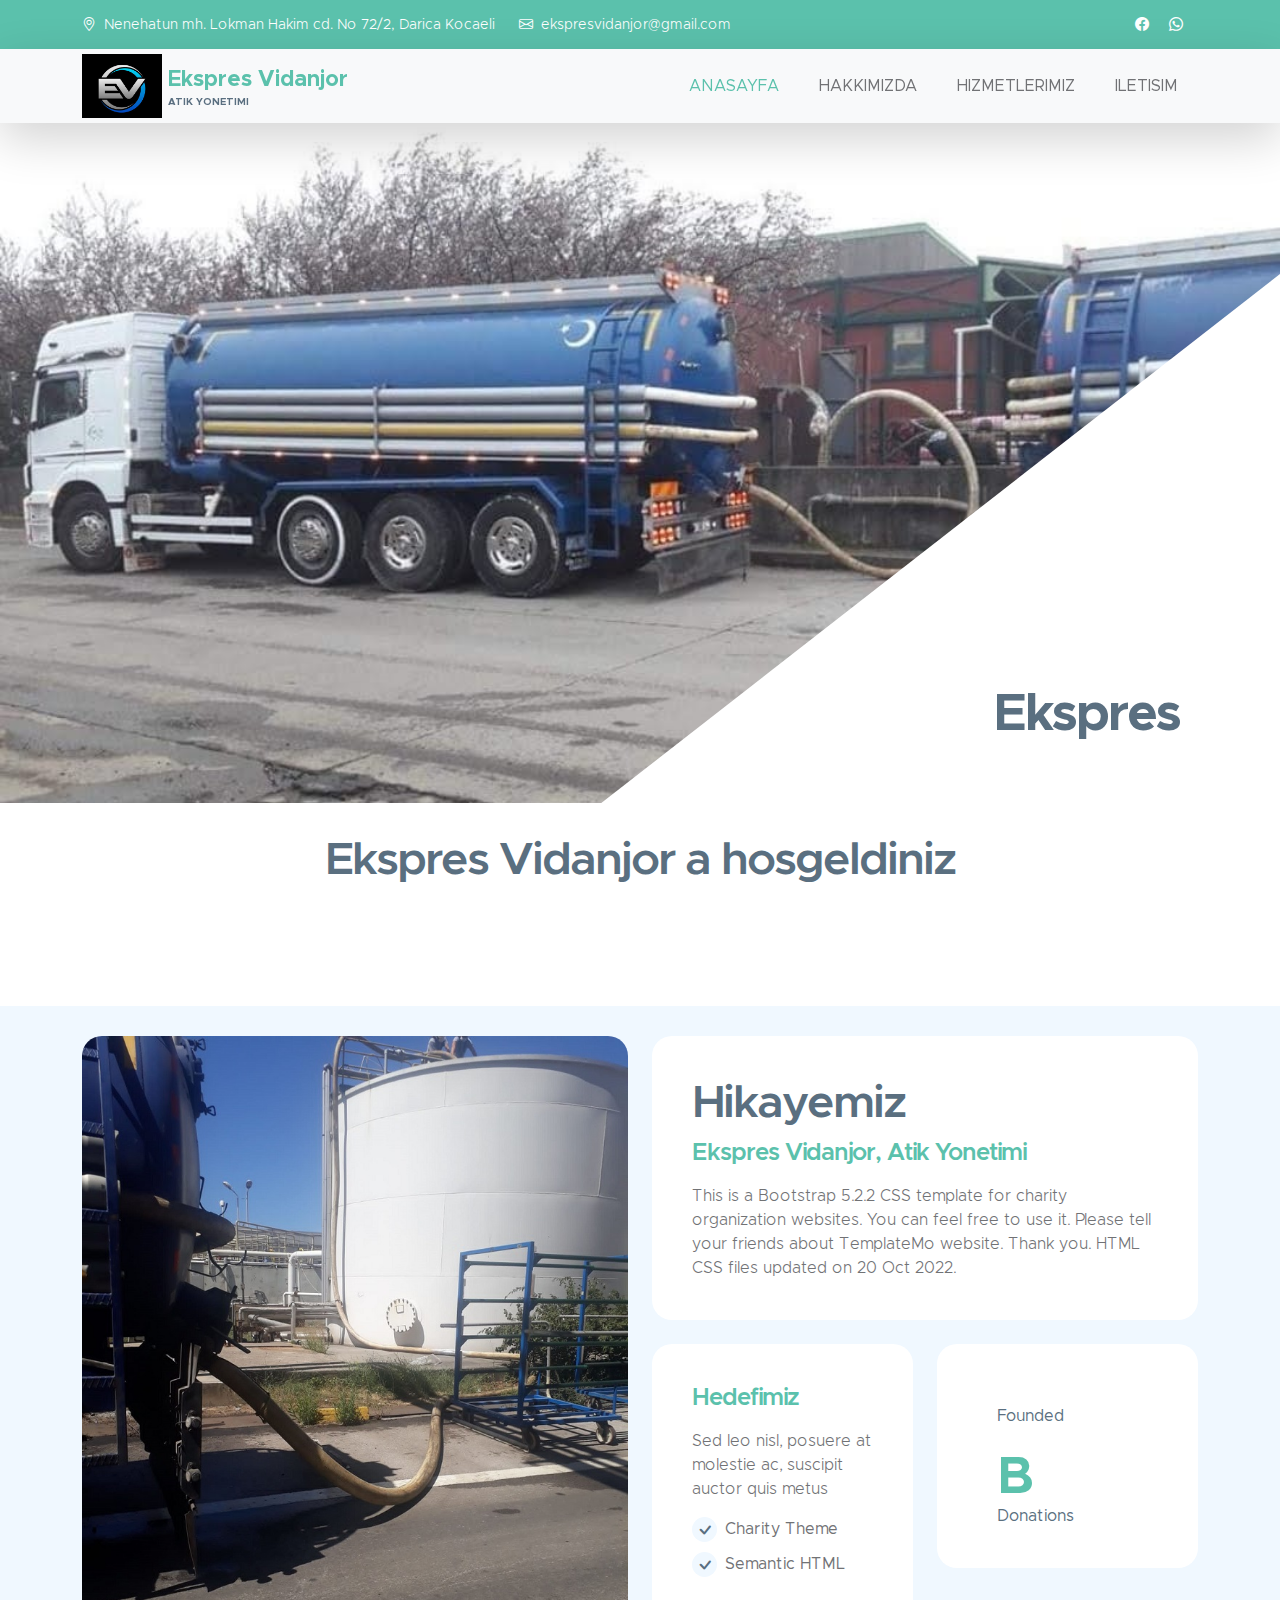
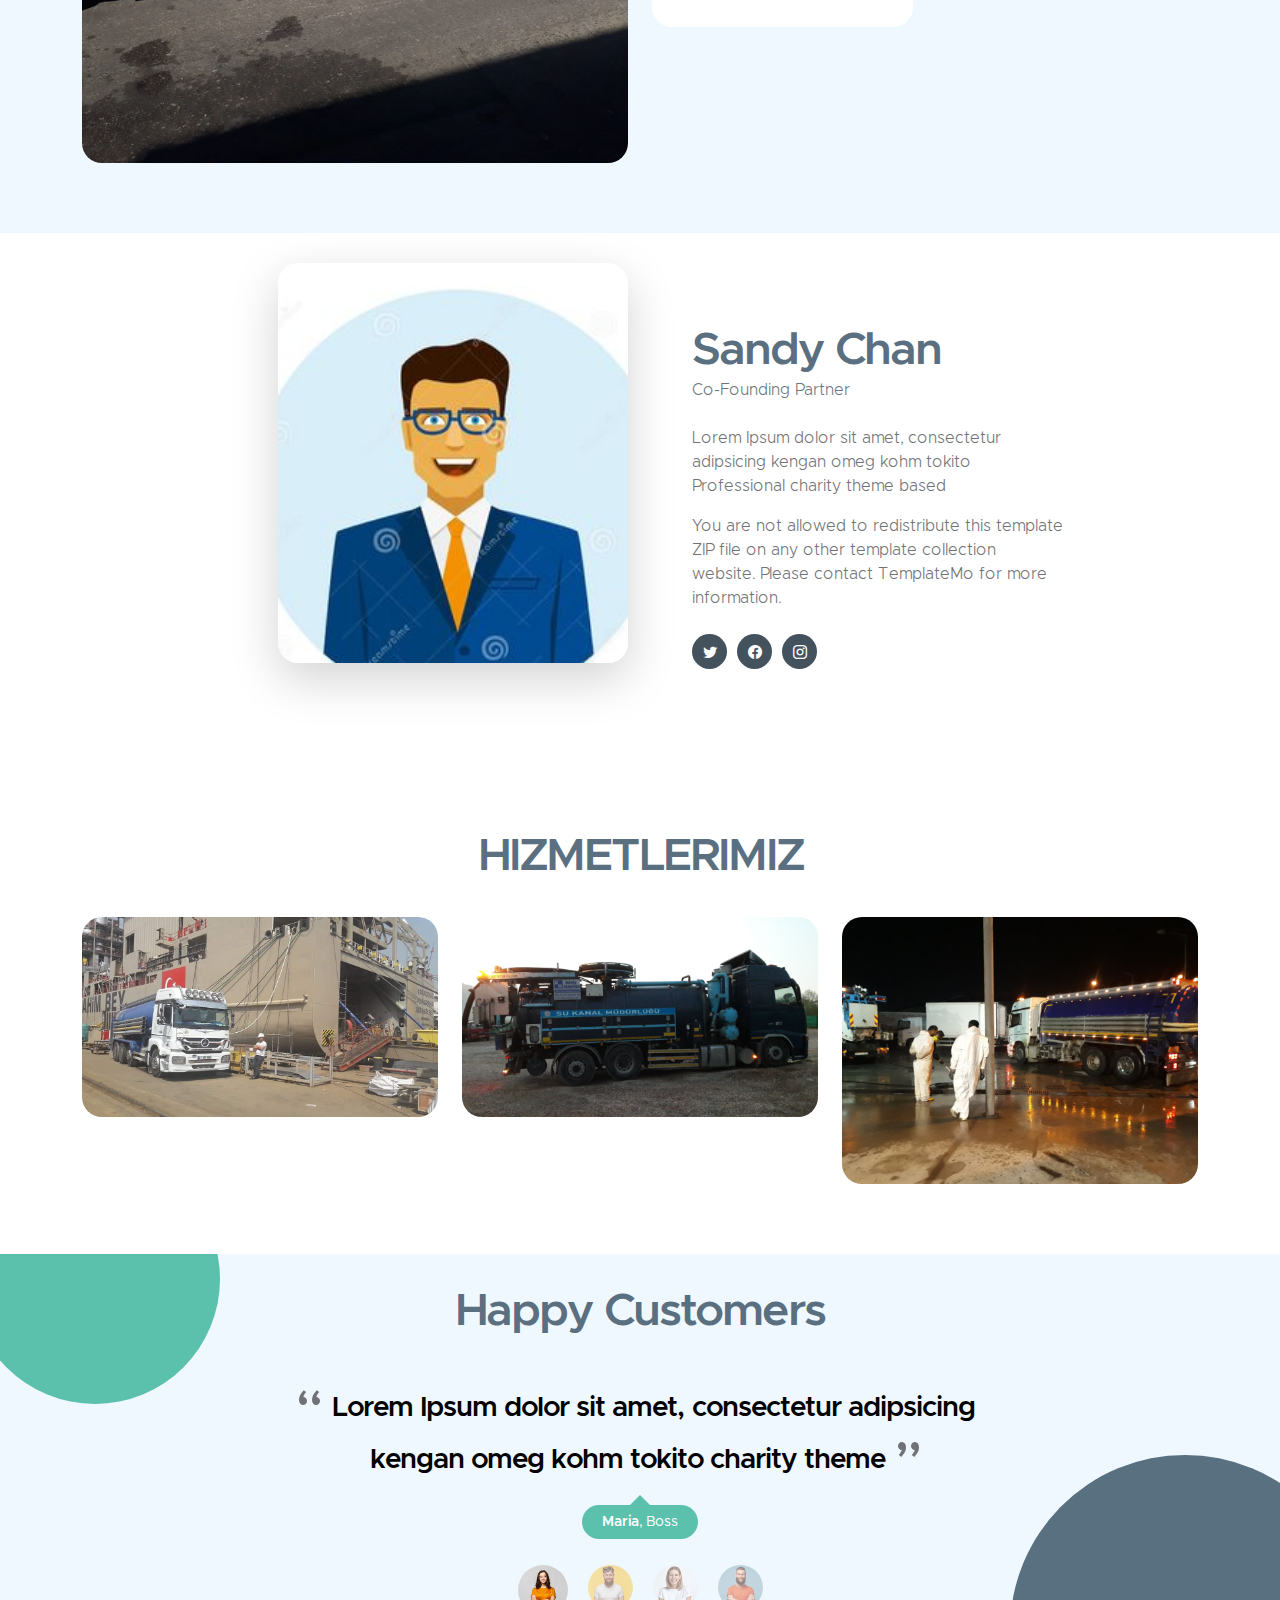
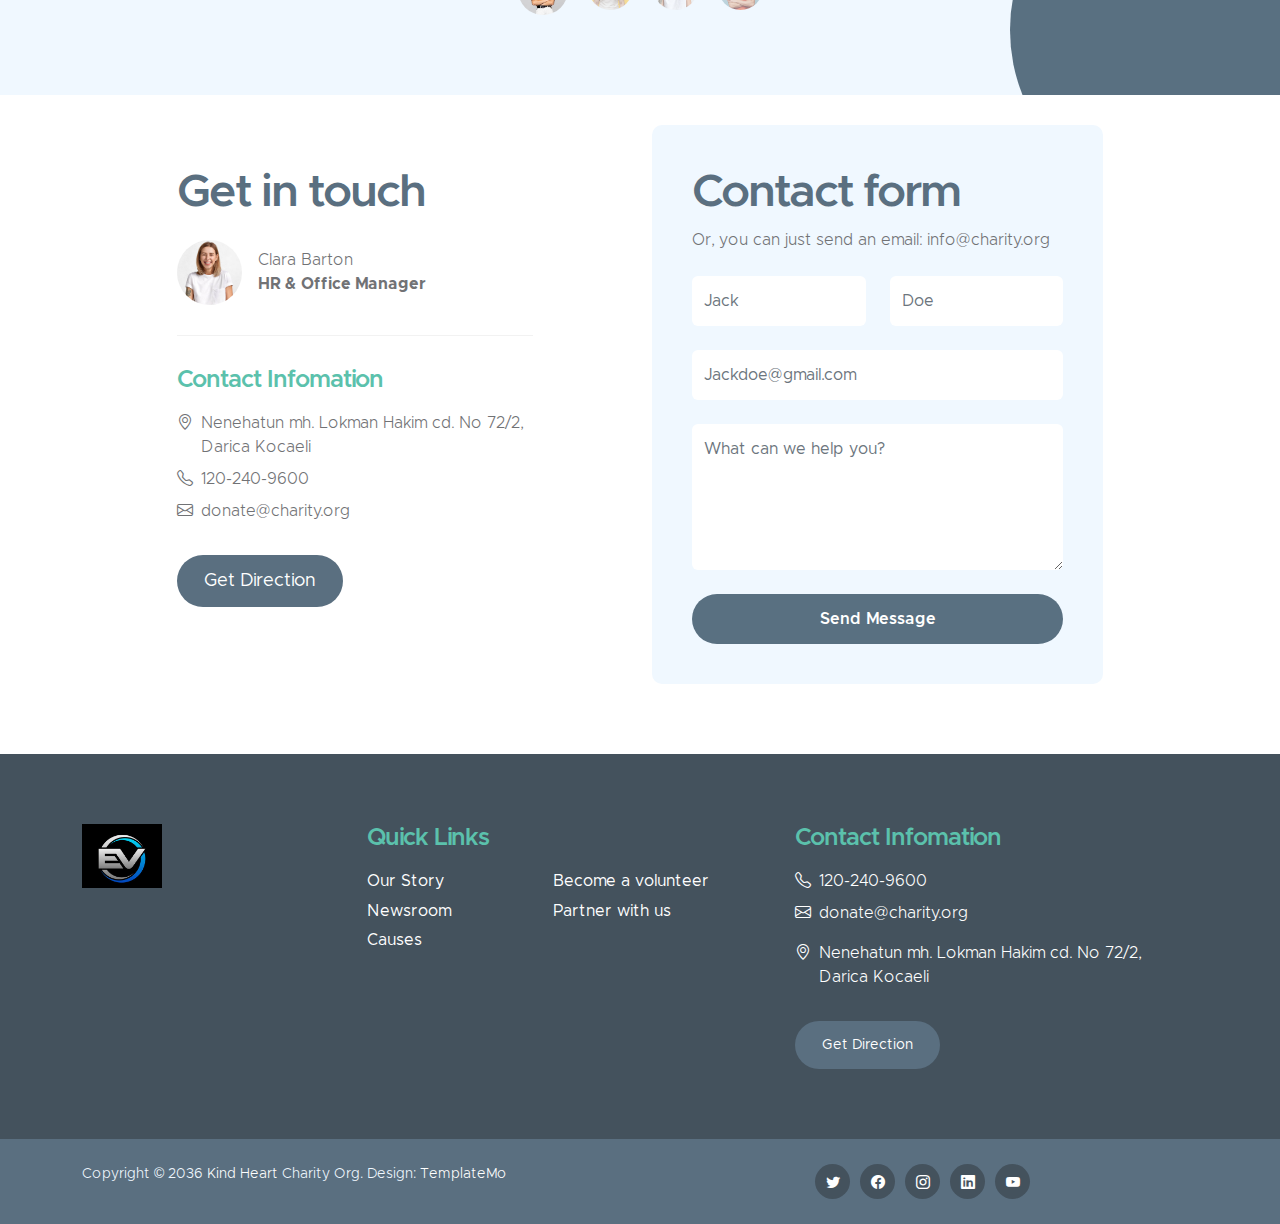
==== index.html @ 45c800d5 "Add files via upload" ====
<!doctype html>
<html lang="en">
    <head>
        <meta charset="utf-8">
        <meta name="viewport" content="width=device-width, initial-scale=1">

        <meta name="description" content="">
        <meta name="author" content="">

        <title>Ekspres Vidanjor</title>

        <!-- CSS FILES -->        
        <link href="css/bootstrap.min.css" rel="stylesheet">

        <link href="css/bootstrap-icons.css" rel="stylesheet">

        <link href="css/ekspresvidanjor.css" rel="stylesheet">

    </head>
    
    <body id="section_1">

        <header class="site-header">
            <div class="container">
                <div class="row">
                    
                    <div class="col-lg-8 col-12 d-flex flex-wrap">
                        <p class="d-flex me-4 mb-0">
                            <i class="bi-geo-alt me-2"></i>
                            Nenehatun mh. Lokman Hakim cd. No 72/2, Darica Kocaeli
                        </p>

                        <p class="d-flex mb-0">
                            <i class="bi-envelope me-2"></i>

                            <a href="mailto:ekspresvidanjor@gmail.com">
                                ekspresvidanjor@gmail.com
                            </a>
                        </p>
                    </div>

                    <div class="col-lg-3 col-12 ms-auto d-lg-block d-none">
                        <ul class="social-icon">
						
                            <li class="social-icon-item">
                                <a href="https://www.facebook.com/profile.php?id=100063836054075&mibextid=ZbWKwL" class="social-icon-link bi-facebook"></a>
                            </li>

                            <li class="social-icon-item">
                                <a href="https://api.whatsapp.com/send?phone=905426993041" class="social-icon-link bi-whatsapp"></a>
                            </li>
                        </ul>
                    </div>

                </div>
            </div>
        </header>

        <nav class="navbar navbar-expand-lg bg-light shadow-lg">
            <div class="container">
                <a class="navbar-brand" href="index.html">
                    <img src="images/logo.png" class="logo img-fluid" alt="Kind Heart Charity">
                    <span>
                       Ekspres Vidanjor
                        <small>Atik Yonetimi</small>
                    </span>
                </a>

                <button class="navbar-toggler" type="button" data-bs-toggle="collapse" data-bs-target="#navbarNav" aria-controls="navbarNav" aria-expanded="false" aria-label="Toggle navigation">
                    <span class="navbar-toggler-icon"></span>
                </button>

                <div class="collapse navbar-collapse" id="navbarNav">
                    <ul class="navbar-nav ms-auto">
                        <li class="nav-item">
                            <a class="nav-link click-scroll" href="#top">ANASAYFA</a>
                        </li>

                        <li class="nav-item">
                            <a class="nav-link click-scroll" href="#section_2">HAKKIMIZDA</a>
                        </li>

                        <li class="nav-item">
                            <a class="nav-link click-scroll" href="#section_3">HIZMETLERIMIZ</a>
                        </li>

                        <li class="nav-item">
                            <a class="nav-link click-scroll" href="#section_6">ILETISIM</a>
                        </li>

                    </ul>
                </div>
            </div>
        </nav>
		<!-- Load font awesome icons -->
			<link rel="stylesheet" href="https://cdnjs.cloudflare.com/ajax/libs/font-awesome/4.7.0/css/font-awesome.min.css">

			
	
        <main>
		<!-- The social media icon bar -->
		<div style='float:right; width: 50px;'>
			<div class="icon-bar">
			  <a href="https://www.facebook.com/profile.php?id=100063836054075&mibextid=ZbWKwL" class="facebook"><i class="fa fa-facebook"></i></a>
			  <a href="https://api.whatsapp.com/send?phone=905426993041" class="whatsapp"><i class="fa fa-whatsapp"></i></a>
			</div>
		</div>

            <section class="hero-section hero-section-full-height">
                <div class="container-fluid">
                    <div class="row">

                        <div class="col-lg-12 col-12 p-0">
                            <div id="hero-slide" class="carousel carousel-fade slide" data-bs-ride="carousel">
                                <div class="carousel-inner">
                                    <div class="carousel-item active">
                                        <img src="images/slide/volunteer-helping-with-donation-box.jpg" class="carousel-image img-fluid" alt="...">
                                        
                                        <div class="carousel-caption d-flex flex-column justify-content-end">
                                            <h1>Ekspres</h1>
                                        </div>
                                    </div>

                                    <div class="carousel-item">
                                        <img src="images/slide/volunteer-selecting-organizing-clothes-donations-charity.jpg" class="carousel-image img-fluid" alt="...">
                                        
                                        <div class="carousel-caption d-flex flex-column justify-content-end">
                                            <h1>Ekspres</h1>
                                        </div>
                                    </div>

                                    <div class="carousel-item">
                                        <img src="images/slide/medium-shot-people-collecting-donations.jpg" class="carousel-image img-fluid" alt="...">
                                        
                                        <div class="carousel-caption d-flex flex-column justify-content-end">
                                            <h1>Ekspres</h1>
                                            
                                            <p>Please tell your friends about our website</p>
                                        </div>
                                    </div>
                                </div>

                                <button class="carousel-control-prev" type="button" data-bs-target="#hero-slide" data-bs-slide="prev">
                                    <span class="carousel-control-prev-icon" aria-hidden="true"></span>
                                    <span class="visually-hidden">Previous</span>
                                </button>

                                <button class="carousel-control-next" type="button" data-bs-target="#hero-slide" data-bs-slide="next">
                                    <span class="carousel-control-next-icon" aria-hidden="true"></span>
                                    <span class="visually-hidden">Next</span>
                                </button>
                            </div>
                        </div>

                    </div>
                </div>
            </section>


            <section class="section-padding">
                <div class="container">
                    <div class="row">

                        <div class="col-lg-10 col-12 text-center mx-auto">
                            <h2 class="mb-5">Ekspres Vidanjor a hosgeldiniz</h2>
                        </div>

                    </div>
                </div>
            </section>

            <section class="section-padding section-bg" id="section_2">
                <div class="container">
                    <div class="row">

                        <div class="col-lg-6 col-12 mb-5 mb-lg-0">
                            <img src="images/tank.jpg" class="custom-text-box-image img-fluid" alt="">
                        </div>

                        <div class="col-lg-6 col-12">
                            <div class="custom-text-box">
                                <h2 class="mb-2">Hikayemiz</h2>

                                <h5 class="mb-3">Ekspres Vidanjor, Atik Yonetimi</h5>

                                <p class="mb-0">This is a Bootstrap 5.2.2 CSS template for charity organization websites. You can feel free to use it. Please tell your friends about TemplateMo website. Thank you. HTML CSS files updated on 20 Oct 2022.</p>
                            </div>
                            
                            <div class="row">
                                <div class="col-lg-6 col-md-6 col-12">
                                    <div class="custom-text-box mb-lg-0">
                                        <h5 class="mb-3">Hedefimiz</h5>

                                        <p>Sed leo nisl, posuere at molestie ac, suscipit auctor quis metus</p>

                                        <ul class="custom-list mt-2">
                                            <li class="custom-list-item d-flex">
                                                <i class="bi-check custom-text-box-icon me-2"></i>
                                                Charity Theme
                                            </li>

                                            <li class="custom-list-item d-flex">
                                                <i class="bi-check custom-text-box-icon me-2"></i>
                                                Semantic HTML
                                            </li>
                                        </ul>
                                    </div>
                                </div>

                                <div class="col-lg-6 col-md-6 col-12">
                                    <div class="custom-text-box d-flex flex-wrap d-lg-block mb-lg-0">
                                        <div class="counter-thumb"> 
                                            <div class="d-flex">
                                                <span class="counter-number" data-from="1" data-to="2009" data-speed="1000"></span>
                                                <span class="counter-number-text"></span>
                                            </div>

                                            <span class="counter-text">Founded</span>
                                        </div> 

                                        <div class="counter-thumb mt-4"> 
                                            <div class="d-flex">
                                                <span class="counter-number" data-from="1" data-to="120" data-speed="1000"></span>
                                                <span class="counter-number-text">B</span>
                                            </div>

                                            <span class="counter-text">Donations</span>
                                        </div> 
                                    </div>
                                </div>
                            </div>
                        </div>

                    </div>
                </div>
            </section>


            <section class="about-section section-padding">
                <div class="container">
                    <div class="row">

                        <div class="col-lg-6 col-md-5 col-12">
                            <img src="images/portrait-volunteer-who-organized-donations-charity.jpg" class="about-image ms-lg-auto bg-light shadow-lg img-fluid" alt="">
                        </div>

                        <div class="col-lg-5 col-md-7 col-12">
                            <div class="custom-text-block">
                                <h2 class="mb-0">Sandy Chan</h2>

                                <p class="text-muted mb-lg-4 mb-md-4">Co-Founding Partner</p>

                                <p>Lorem Ipsum dolor sit amet, consectetur adipsicing kengan omeg kohm tokito Professional charity theme based</p>

                                <p>You are not allowed to redistribute this template ZIP file on any other template collection website. Please contact TemplateMo for more information.</p>

                                <ul class="social-icon mt-4">
                                    <li class="social-icon-item">
                                        <a href="#" class="social-icon-link bi-twitter"></a>
                                    </li>

                                    <li class="social-icon-item">
                                        <a href="#" class="social-icon-link bi-facebook"></a>
                                    </li>

                                    <li class="social-icon-item">
                                        <a href="#" class="social-icon-link bi-instagram"></a>
                                    </li>
                                </ul>
                            </div>
                        </div>

                    </div>
                </div>
            </section>

            <section class="section-padding" id="section_3">
                <div class="container">
                    <div class="row">

                        <div class="col-lg-12 col-12 text-center mb-4">
                            <h2>HIZMETLERIMIZ</h2>
                        </div>

                        <div class="col-lg-4 col-md-6 col-12 mb-4 mb-lg-0">
                            <div class="custom-block-wrap">
                                <img src="images/causes/group-african-kids-paying-attention-class.jpg" class="custom-block-image img-fluid" alt="">
                            </div>
                        </div>

                        <div class="col-lg-4 col-md-6 col-12 mb-4 mb-lg-0">
                            <div class="custom-block-wrap">
                                <img src="images/causes/poor-child-landfill-looks-forward-with-hope.jpg" class="custom-block-image img-fluid" alt="">

                            </div>
                        </div>

                        <div class="col-lg-4 col-md-6 col-12">
                            <div class="custom-block-wrap">
                                <img src="images/causes/african-woman-pouring-water-recipient-outdoors.jpg" class="custom-block-image img-fluid" alt="">

                            </div>
                        </div>

                    </div>
                </div>
            </section>

            <section class="testimonial-section section-padding section-bg">
                <div class="container">
                    <div class="row">

                        <div class="col-lg-8 col-12 mx-auto">
                            <h2 class="mb-lg-3">Happy Customers</h2>
                            
                                <div id="testimonial-carousel" class="carousel carousel-fade slide" data-bs-ride="carousel">

                                    <div class="carousel-inner">
                                        <div class="carousel-item active">
                                           <div class="carousel-caption">
                                                <h4 class="carousel-title">Lorem Ipsum dolor sit amet, consectetur adipsicing kengan omeg kohm tokito charity theme</h4>

                                                <small class="carousel-name"><span class="carousel-name-title">Maria</span>, Boss</small>
                                           </div>
                                        </div>

                                        <div class="carousel-item">
                                            <div class="carousel-caption">
                                                <h4 class="carousel-title">Sed leo nisl, posuere at molestie ac, suscipit auctor mauris quis metus tempor orci</h4>

                                                <small class="carousel-name"><span class="carousel-name-title">Thomas</span>, Partner</small>
                                            </div>
                                        </div>

                                        <div class="carousel-item">
                                            <div class="carousel-caption">
                                                <h4 class="carousel-title">Lorem Ipsum dolor sit amet, consectetur adipsicing kengan omeg kohm tokito charity theme</h4>

                                                <small class="carousel-name"><span class="carousel-name-title">Jane</span>, Advisor</small>
                                            </div>
                                        </div>

                                        <div class="carousel-item">
                                            <div class="carousel-caption">
                                                <h4 class="carousel-title">Sed leo nisl, posuere at molestie ac, suscipit auctor mauris quis metus tempor orci</h4>

                                                <small class="carousel-name"><span class="carousel-name-title">Bob</span>, Entreprenuer</small>
                                           </div>
                                        </div>

                                          <ol class="carousel-indicators">
                                               <li data-bs-target="#testimonial-carousel" data-bs-slide-to="0" class="active">
                                                    <img src="images/avatar/portrait-beautiful-young-woman-standing-grey-wall.jpg" class="img-fluid rounded-circle avatar-image" alt="avatar">
                                               </li>

                                               <li data-bs-target="#testimonial-carousel" data-bs-slide-to="1" class="">
                                                    <img src="images/avatar/portrait-young-redhead-bearded-male.jpg" class="img-fluid rounded-circle avatar-image" alt="avatar">
                                               </li>

                                               <li data-bs-target="#testimonial-carousel" data-bs-slide-to="2" class="">
                                                    <img src="images/avatar/pretty-blonde-woman-wearing-white-t-shirt.jpg" class="img-fluid rounded-circle avatar-image" alt="avatar">
                                               </li>

                                               <li data-bs-target="#testimonial-carousel" data-bs-slide-to="3" class="">
                                                    <img src="images/avatar/studio-portrait-emotional-happy-funny.jpg" class="img-fluid rounded-circle avatar-image" alt="avatar">
                                               </li>
                                          </ol>

                                 </div>
                            </div>
                        </div>

                    </div>
                </div>
            </section>


            <section class="contact-section section-padding" id="section_6">
                <div class="container">
                    <div class="row">

                        <div class="col-lg-4 col-12 ms-auto mb-5 mb-lg-0">
                            <div class="contact-info-wrap">
                                <h2>Get in touch</h2>

                                <div class="contact-image-wrap d-flex flex-wrap">
                                    <img src="images/avatar/pretty-blonde-woman-wearing-white-t-shirt.jpg" class="img-fluid avatar-image" alt="">

                                    <div class="d-flex flex-column justify-content-center ms-3">
                                        <p class="mb-0">Clara Barton</p>
                                        <p class="mb-0"><strong>HR & Office Manager</strong></p>
                                    </div>
                                </div>

                                <div class="contact-info">
                                    <h5 class="mb-3">Contact Infomation</h5>

                                    <p class="d-flex mb-2">
                                        <i class="bi-geo-alt me-2"></i>
                                        Nenehatun mh. Lokman Hakim cd. No 72/2, Darica Kocaeli
                                    </p>

                                    <p class="d-flex mb-2">
                                        <i class="bi-telephone me-2"></i>

                                        <a href="tel: 120-240-9600">
                                            120-240-9600
                                        </a>
                                    </p>

                                    <p class="d-flex">
                                        <i class="bi-envelope me-2"></i>

                                        <a href="mailto:info@yourgmail.com">
                                            donate@charity.org
                                        </a>
                                    </p>

                                    <a href="#" class="custom-btn btn mt-3">Get Direction</a>
                                </div>
                            </div>
                        </div>

                        <div class="col-lg-5 col-12 mx-auto">
                            <form class="custom-form contact-form" action="#" method="post" role="form">
                                <h2>Contact form</h2>

                                <p class="mb-4">Or, you can just send an email:
                                    <a href="#">info@charity.org</a>
                                </p>
                                <div class="row">
                                    <div class="col-lg-6 col-md-6 col-12">
                                        <input type="text" name="first-name" id="first-name" class="form-control" placeholder="Jack" required>
                                    </div>

                                    <div class="col-lg-6 col-md-6 col-12">
                                        <input type="text" name="last-name" id="last-name" class="form-control" placeholder="Doe" required>
                                    </div>
                                </div>

                                <input type="email" name="email" id="email" pattern="[^ @]*@[^ @]*" class="form-control" placeholder="Jackdoe@gmail.com" required>

                                <textarea name="message" rows="5" class="form-control" id="message" placeholder="What can we help you?"></textarea>

                                <button type="submit" class="form-control">Send Message</button>
                            </form>
                        </div>

                    </div>
                </div>
            </section>
        </main>

        <footer class="site-footer">
            <div class="container">
                <div class="row">
                    <div class="col-lg-3 col-12 mb-4">
                        <img src="images/logo.png" class="logo img-fluid" alt="">
                    </div>

                    <div class="col-lg-4 col-md-6 col-12 mb-4">
                        <h5 class="site-footer-title mb-3">Quick Links</h5>

                        <ul class="footer-menu">
                            <li class="footer-menu-item"><a href="#" class="footer-menu-link">Our Story</a></li>

                            <li class="footer-menu-item"><a href="#" class="footer-menu-link">Newsroom</a></li>

                            <li class="footer-menu-item"><a href="#" class="footer-menu-link">Causes</a></li>

                            <li class="footer-menu-item"><a href="#" class="footer-menu-link">Become a volunteer</a></li>

                            <li class="footer-menu-item"><a href="#" class="footer-menu-link">Partner with us</a></li>
                        </ul>
                    </div>

                    <div class="col-lg-4 col-md-6 col-12 mx-auto">
                        <h5 class="site-footer-title mb-3">Contact Infomation</h5>

                        <p class="text-white d-flex mb-2">
                            <i class="bi-telephone me-2"></i>

                            <a href="tel: 120-240-9600" class="site-footer-link">
                                120-240-9600
                            </a>
                        </p>

                        <p class="text-white d-flex">
                            <i class="bi-envelope me-2"></i>

                            <a href="mailto:info@yourgmail.com" class="site-footer-link">
                                donate@charity.org
                            </a>
                        </p>

                        <p class="text-white d-flex mt-3">
                            <i class="bi-geo-alt me-2"></i>
                            Nenehatun mh. Lokman Hakim cd. No 72/2, Darica Kocaeli
                        </p>

                        <a href="#" class="custom-btn btn mt-3">Get Direction</a>
                    </div>
                </div>
            </div>

            <div class="site-footer-bottom">
                <div class="container">
                    <div class="row">

                        <div class="col-lg-6 col-md-7 col-12">
                            <p class="copyright-text mb-0">Copyright © 2036 <a href="#">Kind Heart</a> Charity Org.
                        	Design: <a href="https://templatemo.com" target="_blank">TemplateMo</a></p>
                        </div>
                        
                        <div class="col-lg-6 col-md-5 col-12 d-flex justify-content-center align-items-center mx-auto">
                            <ul class="social-icon">
                                <li class="social-icon-item">
                                    <a href="#" class="social-icon-link bi-twitter"></a>
                                </li>

                                <li class="social-icon-item">
                                    <a href="#" class="social-icon-link bi-facebook"></a>
                                </li>

                                <li class="social-icon-item">
                                    <a href="#" class="social-icon-link bi-instagram"></a>
                                </li>

                                <li class="social-icon-item">
                                    <a href="#" class="social-icon-link bi-linkedin"></a>
                                </li>

                                <li class="social-icon-item">
                                    <a href="https://youtube.com/templatemo" class="social-icon-link bi-youtube"></a>
                                </li>
                            </ul>
                        </div>
                        
                    </div>
                </div>
            </div>
        </footer>

        <!-- JAVASCRIPT FILES -->
        <script src="js/jquery.min.js"></script>
        <script src="js/bootstrap.min.js"></script>
        <script src="js/jquery.sticky.js"></script>
        <script src="js/click-scroll.js"></script>
        <script src="js/counter.js"></script>
        <script src="js/custom.js"></script>

    </body>
</html>
---- css/ekspresvidanjor.css ----
@font-face {
    font-family: 'Metropolis';
    src: url('../fonts/Metropolis/Metropolis-Regular.woff2') format('woff2'),
        url('../fonts/Metropolis/Metropolis-Regular.woff') format('woff');
    font-weight: normal;
    font-style: normal;
    font-display: swap;
}

@font-face {
    font-family: 'Metropolis';
    src: url('../fonts/Metropolis/Metropolis-Light.woff2') format('woff2'),
        url('../fonts/Metropolis/Metropolis-Light.woff') format('woff');
    font-weight: 300;
    font-style: normal;
    font-display: swap;
}

@font-face {
    font-family: 'Metropolis';
    src: url('../fonts/Metropolis/Metropolis-SemiBold.woff2') format('woff2'),
        url('../fonts/Metropolis/Metropolis-SemiBold.woff') format('woff');
    font-weight: 600;
    font-style: normal;
    font-display: swap;
}

@font-face {
    font-family: 'Metropolis';
    src: url('../fonts/Metropolis/Metropolis-Bold.woff2') format('woff2'),
        url('../fonts/Metropolis/Metropolis-Bold.woff') format('woff');
    font-weight: bold;
    font-style: normal;
    font-display: swap;
}

/*---------------------------------------
  CUSTOM PROPERTIES ( VARIABLES )             
-----------------------------------------*/
:root {
  --white-color:                  #ffffff;
  --primary-color:                #5bc1ac;
  --secondary-color:              #5a6f80;
  --section-bg-color:             #f0f8ff;
  --site-footer-bg-color:         #44525d;
  --custom-btn-bg-color:          #597081;
  --custom-btn-bg-hover-color:    #5bc1ac;
  --dark-color:                   #000000;
  --p-color:                      #717275;
  --border-color:                 #e9eaeb;

  --body-font-family:             'Metropolis', sans-serif;

  --h1-font-size:                 52px;
  --h2-font-size:                 46px;
  --h3-font-size:                 32px;
  --h4-font-size:                 28px;
  --h5-font-size:                 24px;
  --h6-font-size:                 22px;
  --p-font-size:                  16px;
  --btn-font-size:                18px;
  --copyright-font-size:          14px;

  --border-radius-large:          100px;
  --border-radius-medium:         20px;
  --border-radius-small:          10px;

  --font-weight-light:            300;
  --font-weight-normal:           400;
  --font-weight-semibold:         600;
  --font-weight-bold:             700;
}

body {
  background-color: var(--white-color);
  font-family: var(--body-font-family); 
}


/*---------------------------------------
  TYPOGRAPHY               
-----------------------------------------*/

h2,
h3,
h4,
h5,
h6 {
  color: var(--dark-color);
}

h1,
h2,
h3,
h4,
h5,
h6 {
  font-weight: var(--font-weight-semibold);
  letter-spacing: -1px;
}

h1 {
  font-size: var(--h1-font-size);
  font-weight: var(--font-weight-bold);
  letter-spacing: -2px;
}

h2 {
  color: var(--secondary-color);
  font-size: var(--h2-font-size);
  letter-spacing: -2px;
}

h3 {
  font-size: var(--h3-font-size);
}

h4 {
  font-size: var(--h4-font-size);
}

h5 {
  color: var(--primary-color);
  font-size: var(--h5-font-size);
}

h6 {
  font-size: var(--h6-font-size);
}

p {
  color: var(--p-color);
  font-size: var(--p-font-size);
  font-weight: var(--font-weight-light);
}

ul li {
  color: var(--p-color);
  font-size: var(--p-font-size);
  font-weight: var(--font-weight-normal);
}

a, 
button {
  touch-action: manipulation;
  transition: all 0.3s;
}

a {
  color: var(--p-color);
  text-decoration: none;
}

a:hover {
  color: var(--primary-color);
}

b,
strong {
  font-weight: var(--font-weight-bold);
}


/*---------------------------------------
  SECTION               
-----------------------------------------*/
.section-padding {
  padding-top: 30px;
  padding-bottom: 70px;
}

.section-bg {
  background-color: var(--section-bg-color);
}

.section-overlay {
  background: rgba(0, 0, 0, 0.35);
  position: absolute;
  top: 0;
  left: 0;
  pointer-events: none;
  width: 100%;
  height: 100%;
}

.section-overlay + .container {
  position: relative;
}


/*---------------------------------------
  CUSTOM BLOCK               
-----------------------------------------*/
.custom-block-wrap {
  background: var(--white-color);
  border-radius: var(--border-radius-medium);
  position: relative;
  overflow: hidden;
  transition: all 0.5s;
}

.custom-block-wrap:hover {
  box-shadow: 0 1rem 3rem rgba(0,0,0,.175);
}

.custom-block-body {
  padding: 30px;
}

.custom-block-image {
  display: block;
  width: 100%;
  height: 100%;
  object-fit: cover;
}

.custom-block .custom-btn {
  border-radius: 0;
  display: block;
}


/*---------------------------------------
  PROGRESS BAR               
-----------------------------------------*/
.progress {
  background: var(--border-color);
  height: 5px;
}

.progress-bar {
  background: var(--secondary-color);
}


/*---------------------------------------
  CUSTOM ICON COLOR               
-----------------------------------------*/
.custom-icon {
  color: var(--secondary-color);
}


/*---------------------------------------
  CUSTOM LIST               
-----------------------------------------*/
.custom-list {
  margin-bottom: 0;
  padding-left: 0;
}

.custom-list-item {
  list-style: none;
  margin-top: 10px;
  margin-bottom: 10px;
}


/*---------------------------------------
  CUSTOM TEXT BOX               
-----------------------------------------*/
.custom-text-box {
  background: var(--white-color);
  border-radius: var(--border-radius-medium);
  margin-bottom: 24px;
  padding: 40px;
}

.custom-text-box-image {
  border-radius: var(--border-radius-medium);
  width: 100%;
  height: 100%;
  object-fit: cover;
}

.custom-text-box-icon {
  background: var(--section-bg-color);
  border-radius: var(--border-radius-large);
  color: var(--secondary-color);
  font-size: var(--h6-font-size);
  text-align: center;
  display: inline-block;
  vertical-align: middle;
  width: 25px;
  height: 25px;
  line-height: 30px;
}

/*---------------------------------------
  AVATAR IMAGE - TESTIMONIAL, AUTHOR               
-----------------------------------------*/
.avatar-image {
  border-radius: var(--border-radius-large);
  width: 65px;
  height: 65px;
  object-fit: cover;
}


/*---------------------------------------
  CUSTOM BUTTON               
-----------------------------------------*/
.custom-btn {
  background: var(--secondary-color);
  border: 2px solid transparent;
  border-radius: var(--border-radius-large);
  color: var(--white-color);
  font-size: var(--btn-font-size);
  font-weight: var(--font-weight-normal);
  line-height: normal;
  padding: 15px 25px;
}

.navbar-expand-lg .navbar-nav .nav-link.custom-btn {
  color: var(--custom-btn-bg-color);
  margin-top: 8px;
  padding: 12px 25px;
}

.custom-btn:hover {
  background: var(--primary-color);
  color: var(--white-color);
}

.custom-border-btn {
  background: transparent;
  border: 2px solid var(--custom-btn-bg-color);
  color: var(--primary-color);
}

.navbar-expand-lg .navbar-nav .nav-link.custom-btn:hover,
.custom-border-btn:hover {
  background: var(--custom-btn-bg-hover-color);
  border-color: transparent;
  color: var(--white-color);
}


/*---------------------------------------
  NAVIGATION              
-----------------------------------------*/
.navbar {
  background: var(--white-color);
  z-index: 9;
  padding-top: 0;
  padding-bottom: 0;
}

.navbar-brand {
  color: var(--primary-color);
  font-size: var(--h6-font-size);
  font-weight: var(--font-weight-bold);
}

.navbar-brand span {
  display: inline-block;
  vertical-align: middle;
}

.navbar-brand small {
  color: var(--secondary-color);
  display: block;
  font-size: 10px;
  line-height: normal;
  text-transform: uppercase;
}

.logo {
  width: 80px;
  height: auto;
}

.navbar-expand-lg .navbar-nav .nav-link {
  margin-right: 0;
  margin-left: 0;
  padding: 20px;
}

.navbar-nav .nav-link {
  display: inline-block;
  color: var(--p-color);
  font-size: var(--p-font-size);
  font-weight: var(--font-weight-medium);
  position: relative;
  padding-top: 15px;
  padding-bottom: 15px;
}

.navbar-nav .nav-link.active, 
.navbar-nav .nav-link:hover {
  background: transparent;
  color: var(--primary-color);
}

.dropdown-menu {
  background: var(--white-color);
  box-shadow: 0 1rem 3rem rgba(0,0,0,.175);
  border: 0;
  max-width: 50px;
  padding: 0;
  margin-top: 20px;
}

.dropdown-item {
  display: inline-block;
  color: var(--p-bg-color);
  font-size: var(--menu-font-size);
  font-weight: var(--font-weight-medium);
  position: relative;
  padding-top: 10px;
  padding-bottom: 10px;
}

.dropdown-menu li:last-child .dropdown-item {
  padding-top: 0;
}

.dropdown-item.active, 
.dropdown-item:active,
.dropdown-item:focus, 
.dropdown-item:hover {
  background: transparent;
  color: var(--primary-color);
}

.dropdown-toggle::after {
  content: "\f282";
  display: inline-block;
  font-family: bootstrap-icons !important;
  font-size: var(--copyright-font-size);
  font-style: normal;
  font-weight: normal !important;
  font-variant: normal;
  text-transform: none;
  line-height: 1;
  vertical-align: -.125em;
  -webkit-font-smoothing: antialiased;
  -moz-osx-font-smoothing: grayscale;
  position: relative;
  left: 2px;
  border: 0;
}

@media screen and (min-width: 992px) {
  .dropdown:hover .dropdown-menu {
    display: block;
    margin-top: 0;
  }
}

.navbar-toggler {
  border: 0;
  padding: 0;
  cursor: pointer;
  margin: 0;
  width: 30px;
  height: 35px;
  outline: none;
}

.navbar-toggler:focus {
  outline: none;
  box-shadow: none;
}

.navbar-toggler[aria-expanded="true"] .navbar-toggler-icon {
  background: transparent;
}

.navbar-toggler[aria-expanded="true"] .navbar-toggler-icon:before,
.navbar-toggler[aria-expanded="true"] .navbar-toggler-icon:after {
  transition: top 300ms 50ms ease, -webkit-transform 300ms 350ms ease;
  transition: top 300ms 50ms ease, transform 300ms 350ms ease;
  transition: top 300ms 50ms ease, transform 300ms 350ms ease, -webkit-transform 300ms 350ms ease;
  top: 0;
}

.navbar-toggler[aria-expanded="true"] .navbar-toggler-icon:before {
  transform: rotate(45deg);
}

.navbar-toggler[aria-expanded="true"] .navbar-toggler-icon:after {
  transform: rotate(-45deg);
}

.navbar-toggler .navbar-toggler-icon {
  background: var(--dark-color);
  transition: background 10ms 300ms ease;
  display: block;
  width: 30px;
  height: 2px;
  position: relative;
}

.navbar-toggler .navbar-toggler-icon:before,
.navbar-toggler .navbar-toggler-icon:after {
  transition: top 300ms 350ms ease, -webkit-transform 300ms 50ms ease;
  transition: top 300ms 350ms ease, transform 300ms 50ms ease;
  transition: top 300ms 350ms ease, transform 300ms 50ms ease, -webkit-transform 300ms 50ms ease;
  position: absolute;
  right: 0;
  left: 0;
  background: var(--dark-color);
  width: 30px;
  height: 2px;
  content: '';
}

.navbar-toggler .navbar-toggler-icon::before {
  top: -8px;
}

.navbar-toggler .navbar-toggler-icon::after {
  top: 8px;
}


/*---------------------------------------
  SITE HEADER              
-----------------------------------------*/
.site-header {
  background: var(--primary-color);
  padding-top: 15px;
  padding-bottom: 10px;
}

.site-header p,
.site-header p a,
.site-header .social-icon-link {
  color: var(--white-color);
  font-size: var(--copyright-font-size);
}

.site-header .social-icon {
  text-align: right;
}

.site-header .social-icon-link {
  background: transparent;
  width: inherit;
  height: inherit;
  line-height: inherit;
  margin-right: 15px;
}


/*---------------------------------------
  HERO & HERO SLIDE         
-----------------------------------------*/
.hero-section-full-height {
  height: 680px;
  min-height: 680px;
  position: relative;
}

.carousel:hover .carousel-control-next-icon, 
.carousel:hover .carousel-control-prev-icon {
  opacity: 1;
}

#hero-slide .carousel-item {
  height: 680px;
  min-height: 680px;
}

#hero-slide .carousel-caption {
  background: var(--white-color);
  clip-path: polygon(100% 100%, 100% 150px, 0 100%);
  color: var(--secondary-color);
  top: 1px;
  bottom: -1px;
  right: 0;
  left: auto;
  text-align: right;
  min-width: 680px;
  min-height: 680px;
  padding: 100px 100px 50px 100px;
}

.carousel-image {
  display: block;
  width: 100%;
  min-height: 680px;
}

#hero-slide .carousel-indicators-wrap {
  position: absolute;
  bottom: 0;
  right: 0;
  left: 0;
}

#hero-slide .carousel-indicators {
  margin-right: 0;
  margin-left: 22px;
  justify-content: inherit;
}

.carousel-control-next, 
.carousel-control-prev {
  opacity: 1;
}

.carousel-control-next-icon, 
.carousel-control-prev-icon {
  background-color: var(--secondary-color);
  border-radius: var(--border-radius-large);
  background-size: 60% 60%;
  width: 80px;
  height: 80px;
  opacity: 0;
  transition: all 0.5s;
}

.carousel-control-next-icon:hover, 
.carousel-control-prev-icon:hover {
  background-color: var(--primary-color);
}


/*---------------------------------------
  FEATURE BLOCK              
-----------------------------------------*/
.featured-block {
  text-align: center;
  transition: all 0.5s ease;
  min-height: 256px;
  padding: 15px;
}

.featured-block:hover {
  background: var(--white-color);
  border-radius: var(--border-radius-medium);
  box-shadow: 0 1rem 3rem rgba(0,0,0,.175);
}

.featured-block:hover .featured-block-image {
  transform: scale(0.75);
}

.featured-block-image {
  display: block;
  margin: auto;
  transition: all 0.5s;
}

.featured-block:hover .featured-block-text {
  margin-top: 0;
}

.featured-block-text {
  color: var(--primary-color);
  font-size: var(--h5-font-size);
  margin-top: 20px;
  transition: all 0.5s;
}


/*---------------------------------------
  ABOUT              
-----------------------------------------*/
.about-section {
  background-repeat: no-repeat;
  background-position: center;
  background-size: cover;
}

.about-image {
  border-radius: var(--border-radius-medium);
  display: block;
  width: 350px;
  height: 400px;
  object-fit: cover;
}

.custom-text-block {
  padding: 60px 40px;
}


/*---------------------------------------
  COUNTER NUMBERS              
-----------------------------------------*/
.counter-thumb {
  margin: 20px;
  margin-bottom: 0;
}

.counter-number,
.counter-text {
  color: var(--secondary-color);
  display: block;
}

.counter-number,
.counter-number-text {
  color: var(--primary-color);
  font-size: var(--h1-font-size);
  font-weight: var(--font-weight-bold);
  line-height: normal;
}


/*---------------------------------------
  VOLUNTEER              
-----------------------------------------*/
.volunteer-section {
  background: var(--secondary-color);
  position: relative;
  overflow: hidden;
}

.volunteer-section::after {
  content: "";
  background: var(--primary-color);
  border-radius: 50%;
  position: absolute;
  bottom: -110px;
  right: -80px;
  width: 350px;
  height: 350px;
}

.volunteer-form {
  background: var(--white-color);
  border-radius: var(--border-radius-medium);
  padding: 50px;
}

.volunteer-image {
  border-radius: 100%;
  display: block;
  margin: auto;
  width: 300px;
  height: 300px;
  object-fit: cover;
}

.volunteer-section .custom-block-body {
  max-width: 440px;
  margin: 0 auto;
}

.volunteer-section .custom-block-body p {
  line-height: 1.7;
}


/*---------------------------------------
  DONATE              
-----------------------------------------*/
.donate-section {
  background-image: url('../images/different-people-doing-volunteer-work.jpg');
  background-repeat: no-repeat;
  background-position: center;
  background-size: cover;
  position: relative;
  padding-top: 150px;
  padding-bottom: 150px;
}

.donate-form {
  background: var(--white-color);
  border-radius: var(--border-radius-medium);
  position: relative;
  overflow: hidden;
  padding: 50px;
}


/*---------------------------------------
  NEWS         
-----------------------------------------*/
.news-detail-header-section {
  background-image: url('../images/news/close-up-volunteer-oganizing-stuff-donation.jpg');
  background-repeat: no-repeat;
  background-position: center;
  background-size: cover;
  position: relative;
  padding-top: 150px;
  padding-bottom: 150px;
}

.news-block-top {
  border-radius: var(--border-radius-medium);
  position: relative;
  overflow: hidden;
}

.news-block-two-col-image-wrap {
  border-radius: var(--border-radius-small);
  position: relative;
  overflow: hidden;
  width: 150px;
  margin-right: 20px;
}

.news-category-block {
  background: var(--secondary-color);
  position: absolute;
  bottom: 0;
  right: 0;
  left: 0;
  padding: 10px 20px;
}

.news-category-block .category-block-link {
  color: var(--white-color);
  margin-right: 10px;
}

.news-block-info {
  padding-top: 10px;
  padding-bottom: 10px;
}

.news-block-title-link {
  color: var(--dark-color);
}

.news-detail-image {
  display: block;
  border-radius: var(--border-radius-medium);
}

blockquote {
  background: var(--section-bg-color);
  border-radius: var(--border-radius-small);
  font-size: var(--h5-font-size);
  font-weight: var(--font-weight-semibold);
  color: var(--site-footer-bg-color);
  margin-top: 30px;
  margin-bottom: 30px;
  padding: 90px 50px 50px 50px;
  text-align: center;
}

blockquote::before {
  content: "“";
  color: var(--custom-btn-bg-color);
  font-size: 100px;
  line-height: 1rem;
  display: block;
}

.author-comment-link {
  font-size: var(--copyright-font-size);
  font-weight: var(--font-weight-semibold);
}

.search-form {
  margin-top: 20px;
}

.category-block,
.subscribe-form {
  margin-top: 40px;
  margin-bottom: 40px;
}

.category-block-link {
  font-size: var(--copyright-font-size);
  margin-top: 5px;
  margin-bottom: 5px;
}

.category-block-link:hover {
  color: var(--primary-color);
}

.badge {
  background: var(--secondary-color);
  border-radius: var(--border-radius-medium);
  font-weight: var(--font-weight-normal);
  line-height: normal;
  padding-bottom: 2px;
}

.tags-block-link {
  border: 1px solid var(--border-color);
  border-radius: var(--border-radius-medium);
  display: inline-block;
  font-size: var(--copyright-font-size);
  line-height: normal;
  margin-right: 10px;
  margin-top: 5px;
  margin-bottom: 5px;
  padding: 8px 15px;
}

.tags-block-link:hover {
  border-color: var(--dark-color);
  color: var(--dark-color);
}

.cta-section {
  position: relative;
  overflow: hidden;
}

.cta-section::before {
  content: "";
  background-color: var(--primary-color);
  border-radius: 50%;
  position: absolute;
  top: -100px;
  left: -30px;
  margin: auto;
  width: 200px;
  height: 200px;
}

.cta-section::after {
  content: "";
  border: 20px solid var(--custom-btn-bg-color);
  border-radius: 50%;
  position: absolute;
  bottom: -100px;
  right: 0;
  left: 0;
  margin: auto;
  width: 150px;
  height: 150px;
}


/*---------------------------------------
  TESTIMONIAL CAROUSEL              
-----------------------------------------*/
.testimonial-section {
  position: relative;
  overflow: hidden;
  text-align: center;
}

.testimonial-section::before {
  content: "";
  background-color: var(--primary-color);
  border-radius: 50%;
  position: absolute;
  top: -100px;
  left: -30px;
  margin: auto;
  width: 250px;
  height: 250px;
}

.testimonial-section::after {
  content: "";
  background: var(--custom-btn-bg-color);
  border-radius: 50%;
  position: absolute;
  bottom: -110px;
  right: -80px;
  width: 350px;
  height: 350px;
}

#testimonial-carousel .carousel-caption {
  position: relative;
  right: 0;
  bottom: 0;
  left: 0;
}

#testimonial-carousel .carousel-title {
  background: var(--section-bg-color);
  line-height: normal;
  margin-bottom: 30px;
}

#testimonial-carousel .carousel-title::before {
  content: open-quote;
  color: var(--p-color);
  font-size: var(--h1-font-size);
  position: relative;
  top: 10px;
  right: 10px;
}

#testimonial-carousel .carousel-title::after {
  content: close-quote;
  color: var(--p-color);
  font-size: var(--h1-font-size);
  position: relative;
  top: 10px;
  left: 10px;
}

#testimonial-carousel .carousel-title {
  quotes: "“" "”" "‘" "’";
}

#testimonial-carousel .carousel-name {
  background: var(--primary-color);
  border-radius: var(--border-radius-medium);
  position: relative;
  overflow: hidden;
  padding: 10px 20px;
}

#testimonial-carousel .carousel-name::before {
  content: "";
  position: absolute;
  top: -10px;
  right: 0;
  left: 0;
  width: 0;
  height: 0;
  margin: auto;
  border-left: 10px solid transparent;
  border-right: 10px solid transparent;
  border-bottom: 10px solid var(--primary-color);
}

.carousel-name-title {
  font-weight: var(--font-weight-semibold);
}

#testimonial-carousel .carousel-indicators {
  position: relative;
  top: 150px;
  bottom: auto;
  margin-top: 50px;
  margin-bottom: 150px;
}

#testimonial-carousel .carousel-indicators li {
  text-indent: inherit;
  background: transparent;
  margin: 0 10px; 
}

#testimonial-carousel .carousel-indicators li,
#testimonial-carousel .carousel-indicators li::before {
  width: 45px;
  height: 45px; 
}

#testimonial-carousel .carousel-indicators .avatar-image {
  width: 45px;
  height: 45px; 
}

#testimonial-carousel .carousel-indicators .active,
#testimonial-carousel .carousel-indicators .active .avatar-image {
  background: transparent;
  width: 50px; 
  height: 50px;
}


/*---------------------------------------
  CONTACT               
-----------------------------------------*/
.contact-section {
  background: var(--white-color);
}

.contact-form {
  background: var(--section-bg-color);
  border-radius: var(--border-radius-small);
  padding: 40px;
}

.contact-info-wrap {
  padding-top: 40px;
}

.contact-image-wrap {
  border-bottom: 1px solid rgba(0, 0, 0, 0.05);
  margin-top: 20px;
  margin-bottom: 30px;
  padding-bottom: 30px;
  width: 100%;
}


/*---------------------------------------
  CUSTOM FORM               
-----------------------------------------*/
.custom-form .form-control,
.input-group-file {
  background-color: var(--section-bg-color);
  box-shadow: none;
  border: 0;
  color: var(--p-color);
  margin-bottom: 24px;
  padding-top: 13px;
  padding-bottom: 13px;
  outline: none;
}

.custom-form .form-control:hover,
.custom-form .form-control:focus {
  border-color: var(--secondary-color);
}

.custom-form label {
  margin-bottom: 10px;
}

.custom-form .form-check-group {
  margin-bottom: 20px;
}

.donate-form .form-check-group-donation-frequency {
  padding-right: 0;
}

.form-check-group-donation-frequency + .form-check-group-donation-frequency {
  padding-right: 12px;
  padding-left: 0;
}

.form-check-group-donation-frequency .form-check-label {
  font-weight: var(--font-weight-semibold);
}

#DonationFrequencyOne {
  border-top-right-radius: 0;
  border-bottom-right-radius: 0;
}

#DonationFrequencyMonthly {
  border-top-left-radius: 0;
  border-bottom-left-radius: 0;
}

.custom-form .form-check-radio {
  position: relative;
  height: 100%;
  padding-left: 0;
}

.custom-form .input-group-text {
  background: var(--secondary-color);
  border: 0;
  color: var(--white-color);
}

.custom-form .form-check-radio .form-check-label {
  position: absolute;
  top: 50%;
  left: 50%;
  transform: translate(-50%, -50%);
  text-align: center;
}

.form-check-radio .form-check-input[type=radio] {
  background-color: var(--section-bg-color);
  border-radius: .25rem;
  border: 0;
  box-shadow: none;
  outline: none;
  width: 100%;
  margin-top: 0;
  margin-left: 0;
  padding: 25px 50px;
  transition: all 0.5s;
}

.form-check-radio .form-check-input:checked[type=radio] {
  background-image: none;
}

.form-check-radio .form-check-input:checked[type=radio] + .form-check-label,
.form-check-radio .form-check-input:hover + .form-check-label,
.form-check-radio .form-check-input:checked + .form-check-label {
  color: var(--white-color);
}

.form-check-radio .form-check-input:hover,
.form-check-radio .form-check-input:checked {
  background-color: var(--secondary-color);
  border-color: var(--white-color);
}

.input-group-file {
  border-radius: .25rem;
  padding: 13px .75rem;
}

.input-group-file input[type=file] {
  width: 0.1px;
  height: 0.1px;
  opacity: 0;
  overflow: hidden;
  position: absolute;
  z-index: -1;
  padding: 0;
}

.input-group-file .input-group-text {
  background: transparent;
  color: inherit;
  margin-bottom: 0;
  padding: 0;
}

.custom-form button[type="submit"] {
  background: var(--custom-btn-bg-color);
  border: none;
  border-radius: var(--border-radius-large);
  color: var(--white-color);
  font-size: var(--p-font-size);
  font-weight: var(--font-weight-semibold);
  transition: all 0.3s;
  margin-bottom: 0;
}

.custom-form button[type="submit"]:hover,
.custom-form button[type="submit"]:focus {
  background: var(--custom-btn-bg-hover-color);
  border-color: transparent;
}


/*---------------------------------------
  CONTACT SEARCH & DONATE & SUBCRIBE FORM              
-----------------------------------------*/
.contact-form .form-control {
  background: var(--white-color);
}

.search-form {
  position: relative;
}

.search-form .form-control {
  padding-right: 50px;
}

.search-form button[type="submit"] {
  background: transparent;
  position: absolute;
  top: 0;
  right: 0;
  color: var(--p-color);
  width: 50px;
  padding: 12px;
}

.search-form button[type="submit"]:hover {
  background: transparent;
  color: var(--dark-color);
}

.subscribe-form {
  background: var(--section-bg-color);
  border-radius: var(--border-radius-small);
  padding: 30px;
}

.subscribe-form .form-control {
  background: var(--white-color);
}

.donate-form .form-control {
  margin-bottom: 0;
}


/*---------------------------------------
  SITE FOOTER              
-----------------------------------------*/
.site-footer {
  background-color: var(--site-footer-bg-color);
  padding-top: 70px;
}

.site-footer-bottom {
  background-color: var(--secondary-color);
  position: relative;
  z-index: 2;
  margin-top: 70px;
  padding-top: 25px;
  padding-bottom: 25px;
}

.site-footer-bottom a {
	color: var(--white-color);
}

.site-footer-bottom a:hover {
	color: #FF6;
}

.site-footer-link {
  color: var(--white-color);
}

.copyright-text {
  color: var(--section-bg-color);
  font-size: var(--copyright-font-size);
  margin-right: 30px;
}

.site-footer .custom-btn {
  font-size: var(--copyright-font-size);
}

.site-footer .custom-btn:hover {
  background: var(--primary-color);
}


/*---------------------------------------
  FOOTER MENU               
-----------------------------------------*/
.footer-menu {
  column-count: 2;
  margin: 0;
  padding: 0;
}

.footer-menu-item {
  list-style: none;
  display: block;
}

.footer-menu-link {
  font-size: var(--p-font-size);
  color: var(--white-color);
  display: inline-block;
  vertical-align: middle;
  margin-right: 10px;
  margin-bottom: 5px;
}
/*---------------------------------------
  SOCIAL ICON  2             
-----------------------------------------*/

/* Fixed/sticky icon bar (vertically aligned 50% from the top of the screen) */
.icon-bar {
  position: fixed;
  top: 50%;
  -webkit-transform: translateY(-50%);
  -ms-transform: translateY(-50%);
  transform: translateY(-50%);
}

/* Style the icon bar links */
.icon-bar a {
  display: block;
  text-align: center;
  padding: 16px;
  transition: all 0.3s ease;
  color: white;
  font-size: 20px;
}

/* Style the social media icons with color, if you want */
.icon-bar a:hover {
  background-color: #000;
}

.facebook {
  background: #3B5998;
  color: white;
}

.whatsapp {
  background: #25D366;
  color: white;
}

/*---------------------------------------
  SOCIAL ICON               
-----------------------------------------*/
.social-icon {
  margin: 0;
  padding: 0;
}

.social-icon-item {
  list-style: none;
  display: inline-block;
  vertical-align: top;
}

.social-icon-link {
  background: var(--site-footer-bg-color);
  border-radius: var(--border-radius-large);
  color: var(--white-color);
  font-size: var(--copyright-font-size);
  display: block;
  margin-right: 5px;
  text-align: center;
  width: 35px;
  height: 35px;
  line-height: 38px;
}

.social-icon-link:hover {
  background: var(--primary-color);
  color: var(--white-color);
}


/*---------------------------------------
  RESPONSIVE STYLES               
-----------------------------------------*/
@media screen and (min-width: 1600px) {
  .featured-block {
    min-height: inherit;
  }

  .volunteer-section::after {
    width: 450px;
    height: 450px;
  }
  
  .volunteer-image {
    width: 350px;
    height: 350px;
  }
}

@media screen and (max-width: 1170px) {
  #hero-slide .carousel-image {
    height: 100%;
    object-fit: cover;
  }
}

@media screen and (max-width: 991px) {
  h1 {
    font-size: 42px;
  }

  h2 {
    font-size: 36px;
  }

  h3 {
    font-size: 32px;
  }

  h4 {
    font-size: 28px;
  }

  h5 {
    font-size: 20px;
  }

  h6 {
    font-size: 18px;
  }

  .section-padding {
    padding-top: 50px;
    padding-bottom: 50px;
  }

  .hero-form {
    padding-bottom: 40px;
  }

  .donate-form {
    padding: 35px;
  }

  .navbar {
    padding-top: 6px;
    padding-bottom: 6px;
  }

  .navbar-expand-lg .navbar-nav {
    padding-bottom: 30px;
  }

  .navbar-expand-lg .navbar-nav .nav-link {
    padding: 8px 20px;
  }
  
  .dropdown:hover .dropdown-menu {
    display: block;
    position: relative;
    margin-top: 5px;
    margin-bottom: 20px;
    left: 20px;
  }

  .site-header .social-icon {
    text-align: left;
    margin-top: 5px;
  }

  .hero-section-full-height {
    height: inherit;
  }

  .carousel:hover .carousel-control-next-icon, 
  .carousel:hover .carousel-control-prev-icon {
    opacity: 1;
  }

  #hero-slide .carousel-item {
    height: inherit;
  }

  .carousel-control-prev {
    left: 12px;
  }

  .carousel-control-next {
    right: 12px;
  }

  .carousel-control-next-icon, 
  .carousel-control-prev-icon {
    opacity: 1;
    width: 60px;
    height: 60px;
  }

  .news-detail-header-section {
    padding-top: 100px;
    padding-bottom: 100px;
  }

  .cta-section::before {
    width: 150px;
    height: 150px;
  }

  .cta-section::after {
    bottom: -60px;
    width: 100px;
    height: 100px;
  }

  .cta-section .row {
    padding-top: 50px;
    padding-bottom: 50px;
  }

  .volunteer-section::after {
    width: 300px;
    height: 300px;
  }

  .testimonial-section::before {
    width: 150px;
    height: 150px;
  }

  .testimonial-section::after {
    width: 200px;
    height: 200px;
  }

  #testimonial-carousel .carousel-caption {
    padding-top: 0;
  }

  blockquote {
    padding: 70px 30px 30px 30px;
  }

  .about-image {
    width: inherit;
    height: 450px;
  }

  .volunteer-image {
    width: 250px;
    height: 250px;
    margin: 0;
  }

  .custom-text-block {
    padding: 20px 0 0 0;
  }

  .custom-text-box,
  .volunteer-form {
    padding: 30px;
  }

  .counter-number, 
  .counter-number-text {
    font-size: var(--h2-font-size);
  }

  .contact-info-wrap {
    padding-top: 0;
  }

  .site-footer {
    padding-top: 50px;
  }

  .copyright-text-wrap {
    justify-content: center;
  }

  .site-footer-bottom {
    text-align: center;
    margin-top: 50px;
  }

  .site-footer-bottom .footer-menu {
    margin-top: 10px;
    margin-bottom: 10px;
  }
}

@media screen and (max-width: 580px) {
  .hero-section-full-height,
  #hero-slide .carousel-item,
  .carousel-image {
    min-height: 520px;
  }

  #hero-slide .carousel-caption {
    clip-path: polygon(100% 100%, 100% 100px, 0 100%);
    padding-right: 50px;
    min-width: inherit;
    min-height: inherit;
  }
}

@media screen and (max-width: 480px) {
  h1 {
    font-size: 40px;
  }

  h2 {
    font-size: 28px;
  }

  h3 {
    font-size: 26px;
  }

  h4 {
    font-size: 22px;
  }

  h5 {
    font-size: 20px;
  }

  #hero-slide .carousel-caption {
    min-width: inherit;
    padding-bottom: 30px;
  }

  .carousel-control-next-icon, 
  .carousel-control-prev-icon {
    width: 45px;
    height: 45px;
  }

  .volunteer-image {
    width: 150px;
    height: 150px;
  }

  .volunteer-section::after {
    width: 200px;
    height: 200px;
  }

  .testimonial-section::before {
    top: -50px;
    width: 100px;
    height: 100px;
  }

  .testimonial-section::after {
    bottom: -150px;
    width: 200px;
    height: 200px;
  }

  .social-share .tags-block {
    margin-bottom: 10px;
  }

  .donate-form {
    padding: 25px;
  }
}
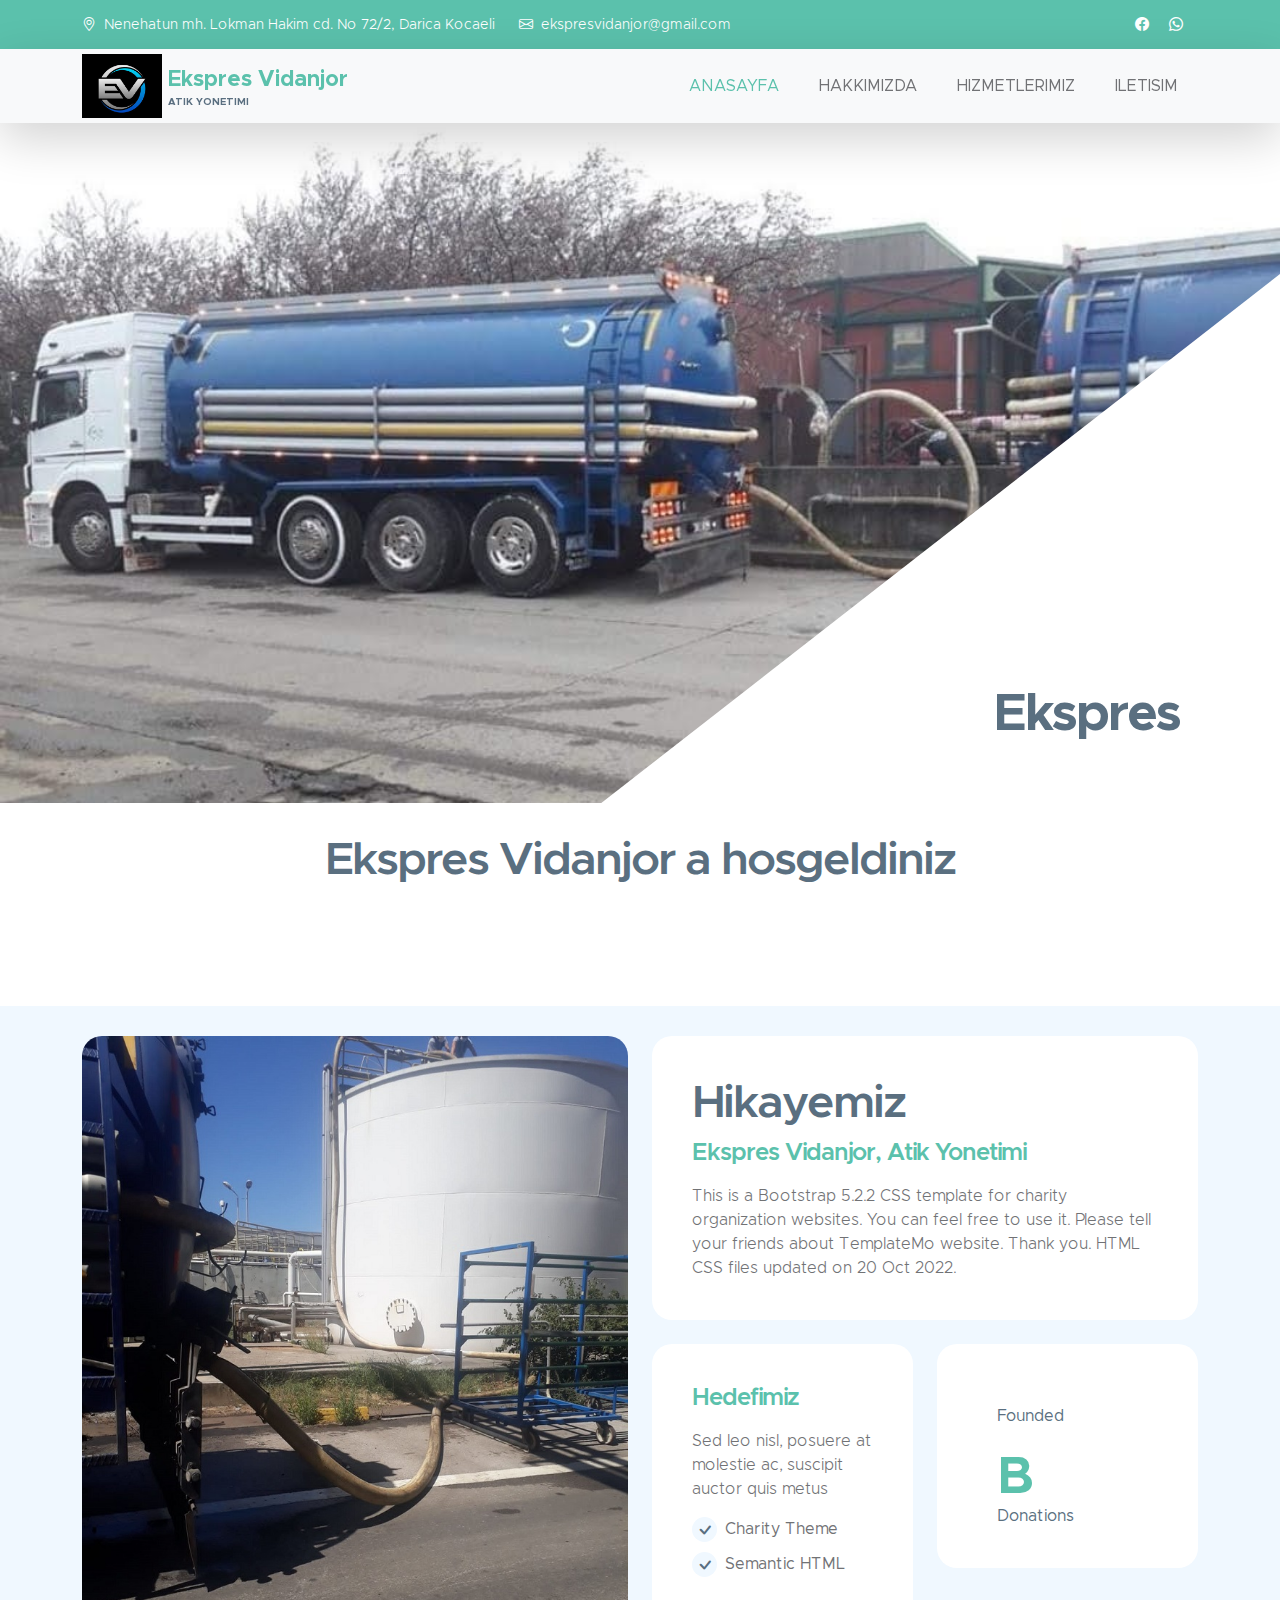
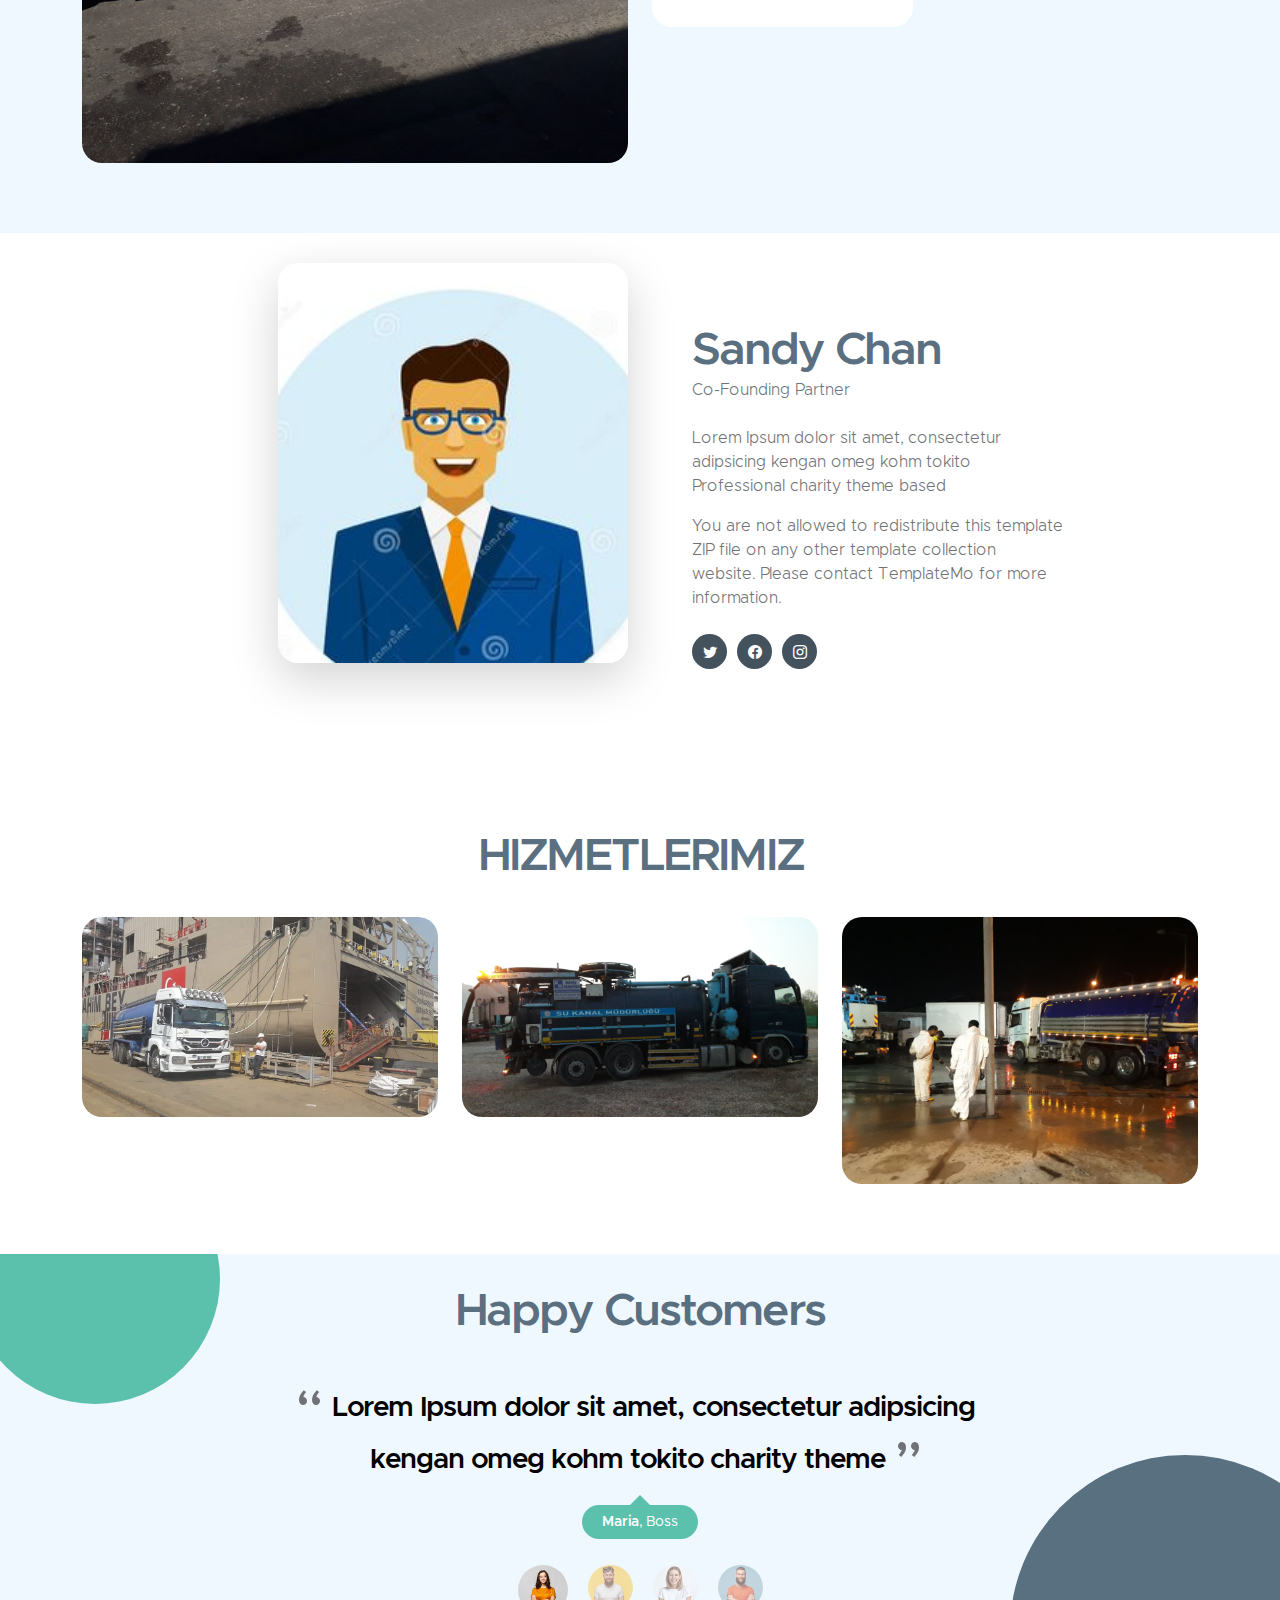
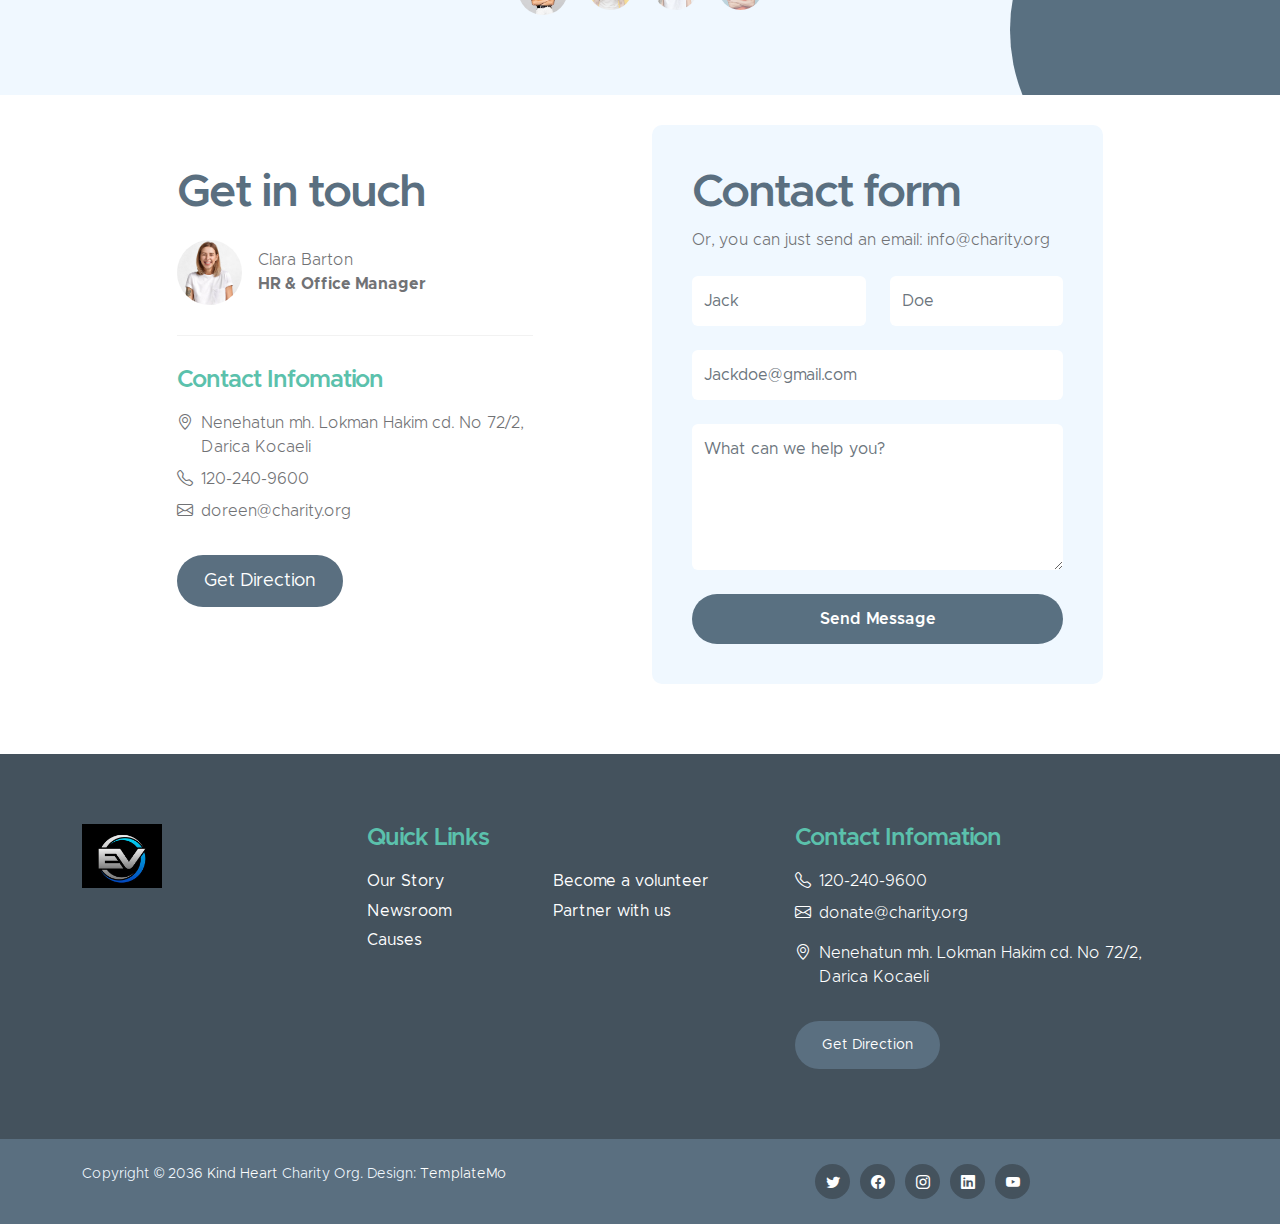
==== commit f1944eec: "Update index.html" ====
--- a/index.html
+++ b/index.html
@@ -412,7 +412,7 @@
                                         <i class="bi-envelope me-2"></i>
 
                                         <a href="mailto:info@yourgmail.com">
-                                            donate@charity.org
+                                            doreen@charity.org
                                         </a>
                                     </p>
 
@@ -550,4 +550,4 @@
         <script src="js/custom.js"></script>
 
     </body>
-</html>+</html>
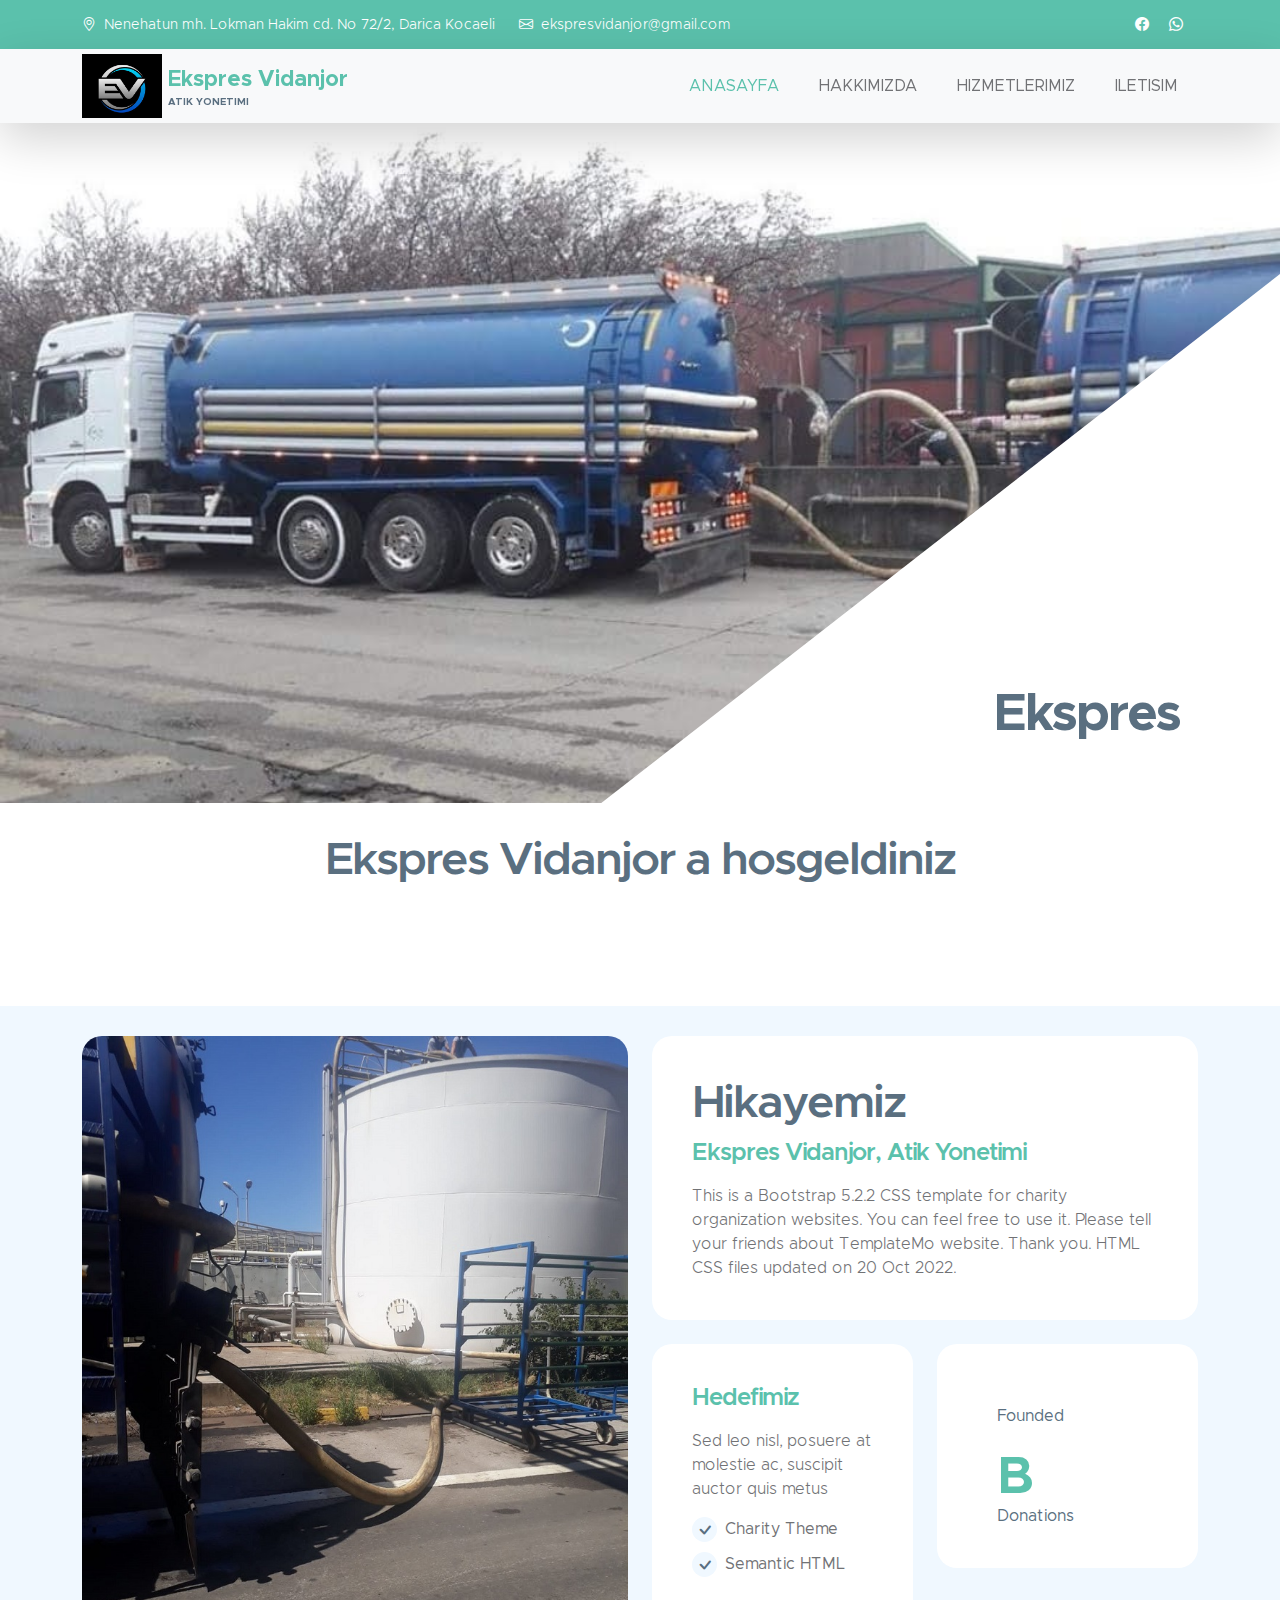
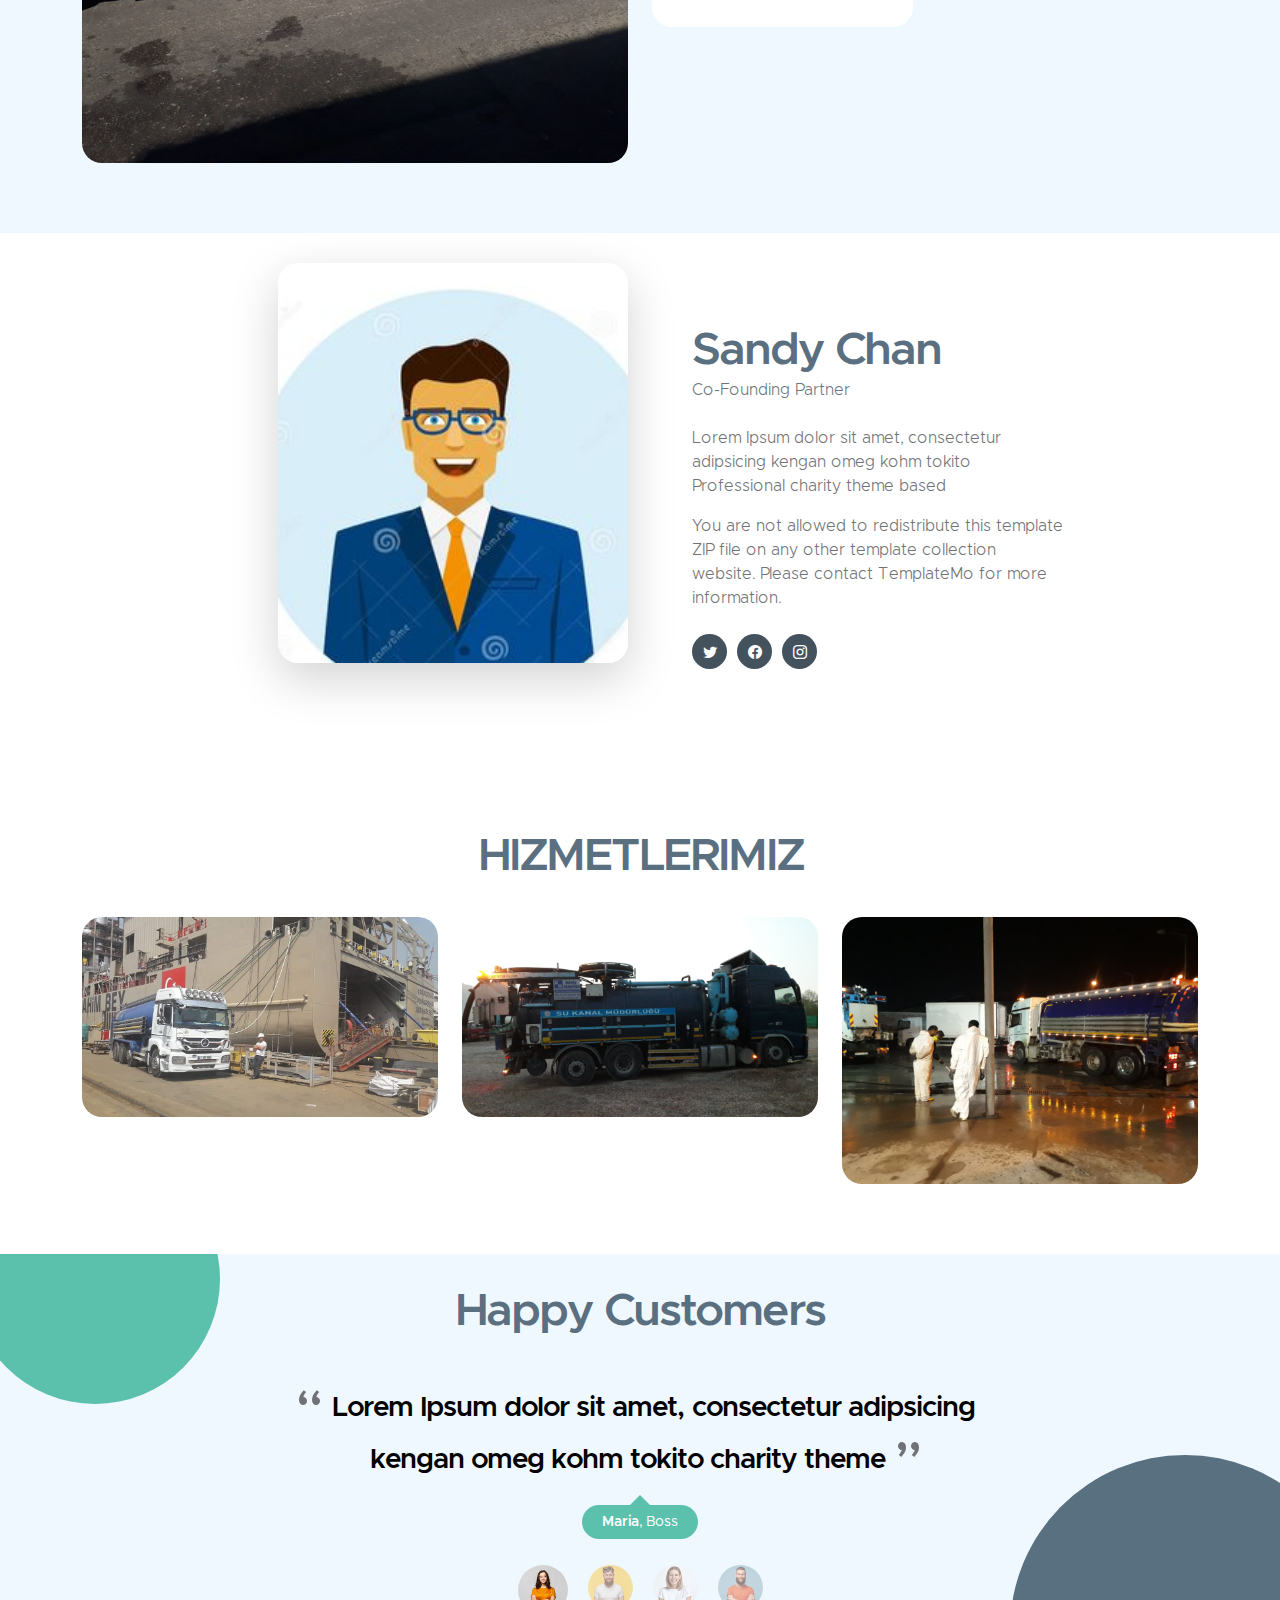
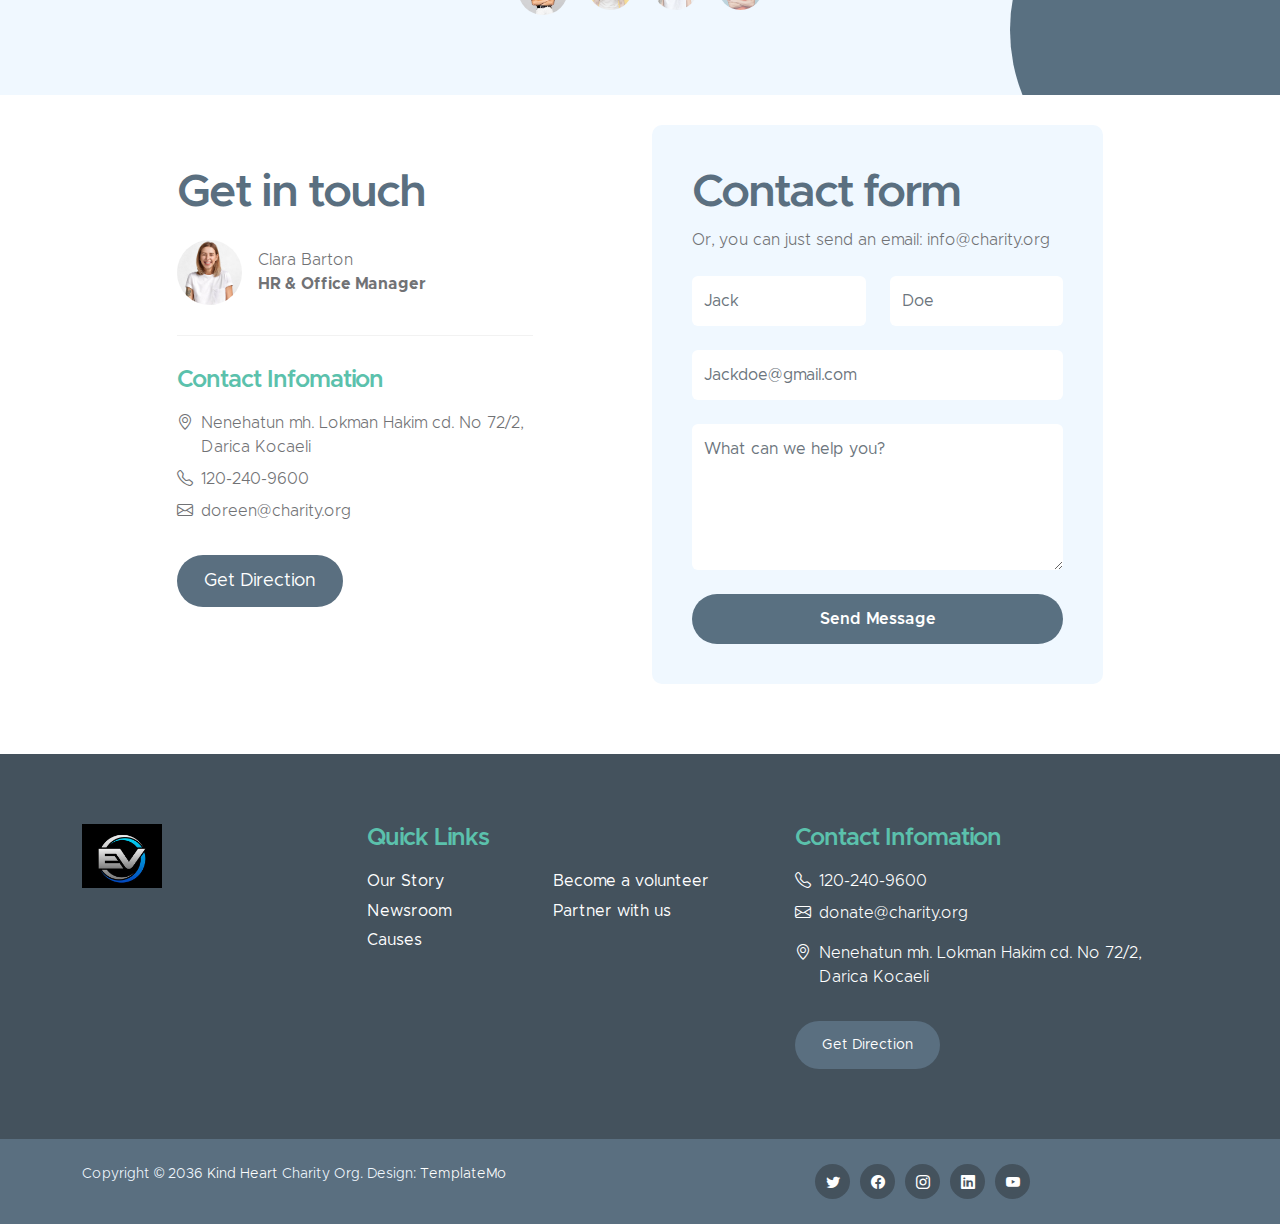
==== commit 1395cde3: "Update index.html" ====
--- a/index.html
+++ b/index.html
@@ -114,7 +114,7 @@
                             <div id="hero-slide" class="carousel carousel-fade slide" data-bs-ride="carousel">
                                 <div class="carousel-inner">
                                     <div class="carousel-item active">
-                                        <img src="images/slide/volunteer-helping-with-donation-box.jpg" class="carousel-image img-fluid" alt="...">
+                                        <img src="images/slide/volunteer-helping-with-donation-box.png" class="carousel-image img-fluid" alt="...">
                                         
                                         <div class="carousel-caption d-flex flex-column justify-content-end">
                                             <h1>Ekspres</h1>
